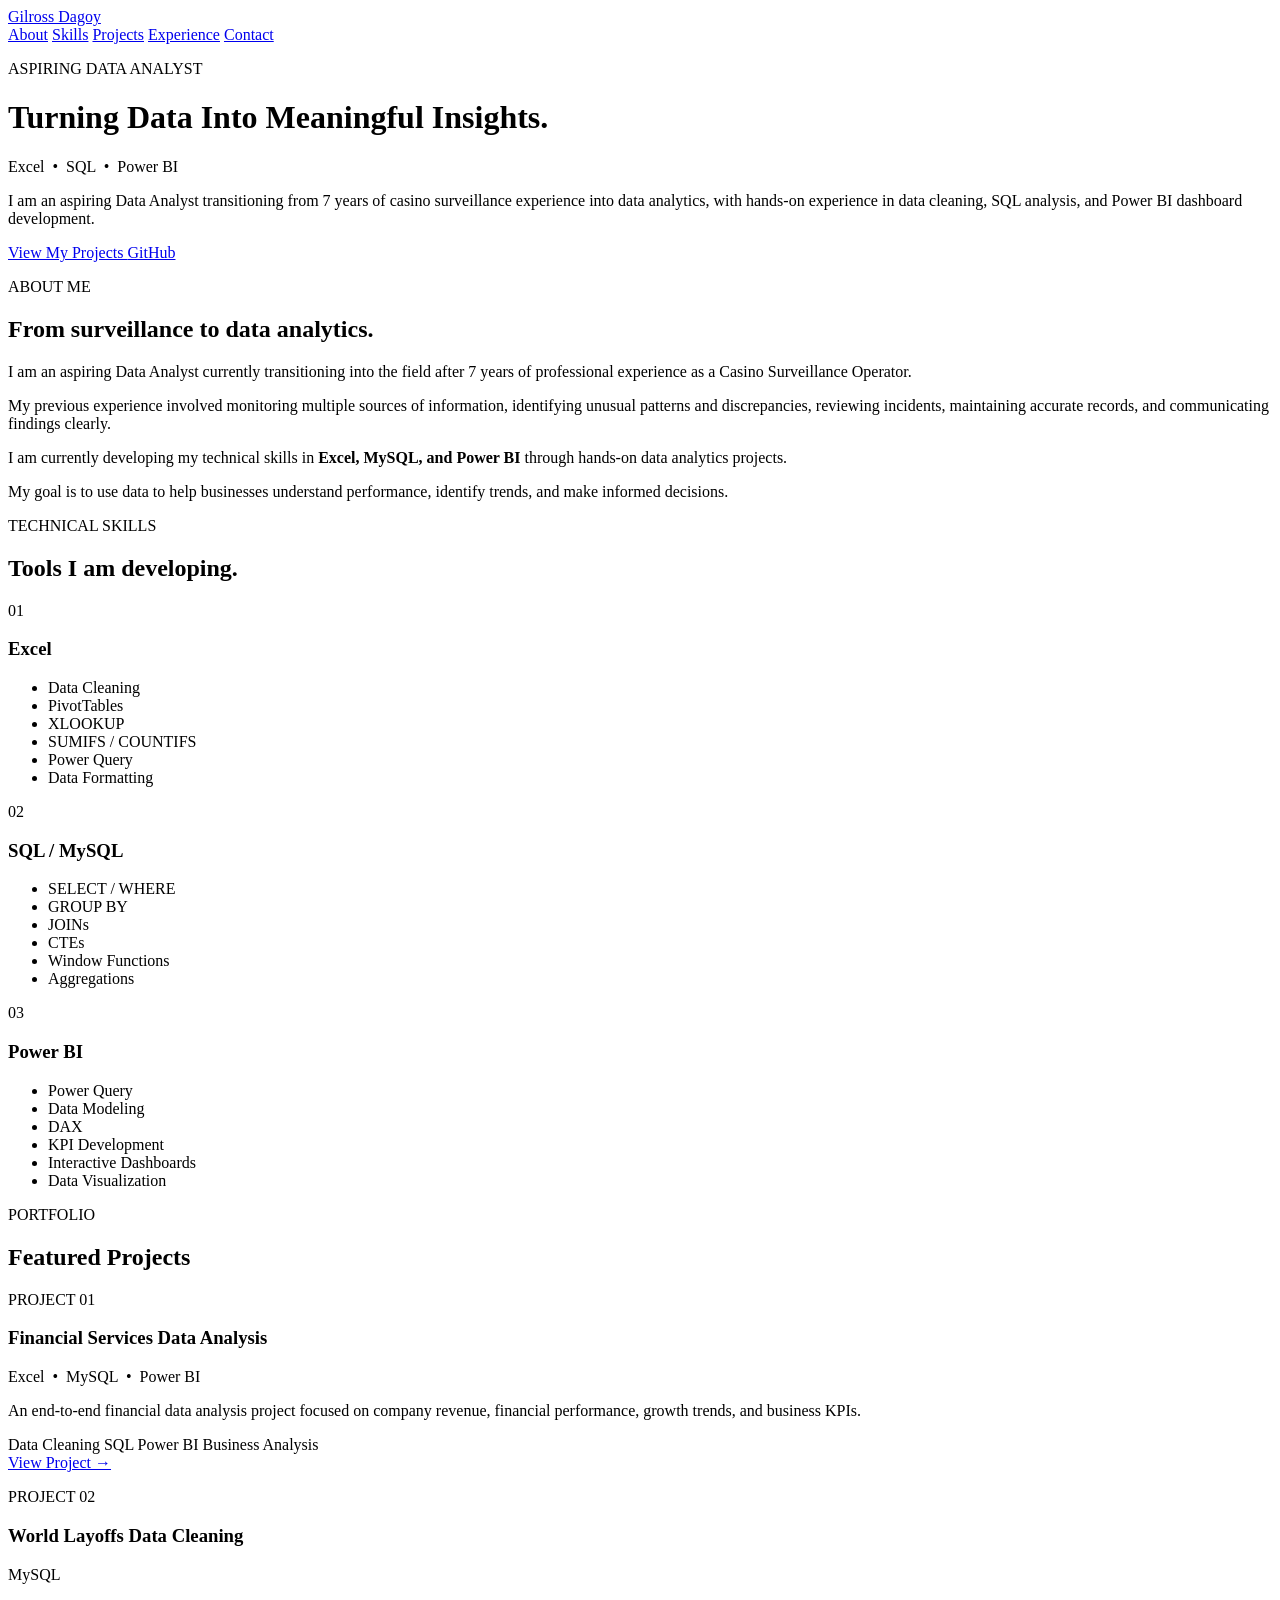
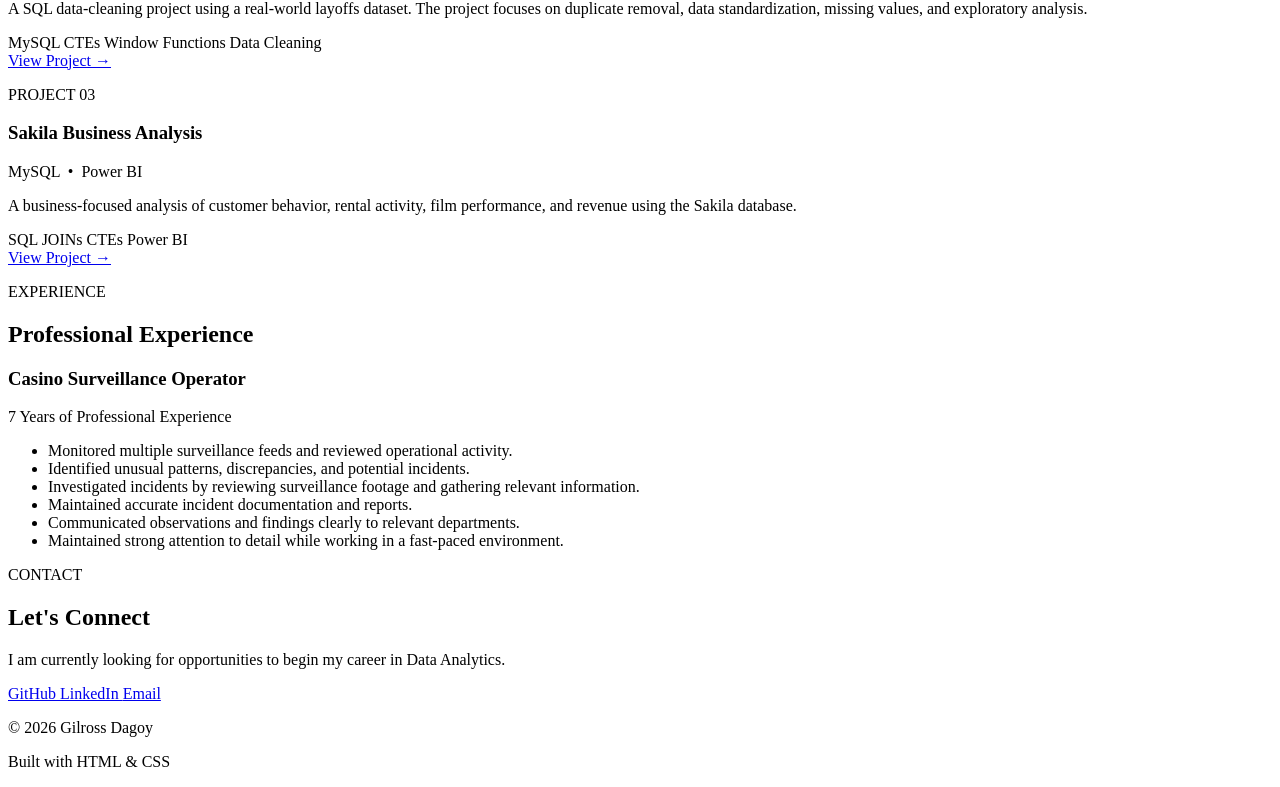
==== index.html @ 8da5dc3e "Add initial HTML structure for portfolio website This file contains the complete HTML structure for " ====
<!DOCTYPE html>
<html lang="en">

<head>
    <meta charset="UTF-8">

    <meta name="viewport"
          content="width=device-width, initial-scale=1.0">

    <meta name="description"
          content="Gilross Dagoy - Aspiring Data Analyst portfolio featuring Excel, MySQL and Power BI projects.">

    <title>Gilross Dagoy | Aspiring Data Analyst</title>

    <link rel="stylesheet" href="style.css">
</head>


<body>


<!-- =========================
     NAVIGATION
========================= -->

<nav>

    <div class="nav-container">

        <a href="index.html" class="logo">
            Gilross Dagoy
        </a>

        <div class="nav-links">

            <a href="#about">About</a>

            <a href="#skills">Skills</a>

            <a href="#projects">Projects</a>

            <a href="#experience">Experience</a>

            <a href="#contact">Contact</a>

        </div>

    </div>

</nav>



<!-- =========================
     HERO
========================= -->

<header class="hero">

    <div class="hero-content">

        <p class="eyebrow">
            ASPIRING DATA ANALYST
        </p>

        <h1>
            Turning Data Into
            <span>Meaningful Insights.</span>
        </h1>

        <p class="hero-subtitle">
            Excel &nbsp;•&nbsp; SQL &nbsp;•&nbsp; Power BI
        </p>

        <p class="hero-description">

            I am an aspiring Data Analyst transitioning from
            7 years of casino surveillance experience into
            data analytics, with hands-on experience in
            data cleaning, SQL analysis, and Power BI
            dashboard development.

        </p>


        <div class="hero-buttons">

            <a href="#projects" class="btn primary-btn">
                View My Projects
            </a>

            <a href="https://github.com/gilrossd"
               target="_blank"
               class="btn secondary-btn">

                GitHub

            </a>

        </div>

    </div>

</header>



<!-- =========================
     ABOUT
========================= -->

<section id="about">

    <div class="container">

        <p class="section-label">
            ABOUT ME
        </p>

        <h2>
            From surveillance to data analytics.
        </h2>

        <div class="about-grid">

            <div>

                <p>

                    I am an aspiring Data Analyst currently
                    transitioning into the field after
                    7 years of professional experience as
                    a Casino Surveillance Operator.

                </p>

                <p>

                    My previous experience involved monitoring
                    multiple sources of information, identifying
                    unusual patterns and discrepancies,
                    reviewing incidents, maintaining accurate
                    records, and communicating findings clearly.

                </p>

            </div>


            <div>

                <p>

                    I am currently developing my technical
                    skills in <strong>Excel, MySQL, and
                    Power BI</strong> through hands-on
                    data analytics projects.

                </p>

                <p>

                    My goal is to use data to help businesses
                    understand performance, identify trends,
                    and make informed decisions.

                </p>

            </div>

        </div>

    </div>

</section>



<!-- =========================
     SKILLS
========================= -->

<section id="skills" class="light-section">

    <div class="container">

        <p class="section-label">
            TECHNICAL SKILLS
        </p>

        <h2>
            Tools I am developing.
        </h2>


        <div class="skills-grid">


            <!-- Excel -->

            <div class="skill-card">

                <div class="skill-number">
                    01
                </div>

                <h3>
                    Excel
                </h3>

                <ul>

                    <li>Data Cleaning</li>

                    <li>PivotTables</li>

                    <li>XLOOKUP</li>

                    <li>SUMIFS / COUNTIFS</li>

                    <li>Power Query</li>

                    <li>Data Formatting</li>

                </ul>

            </div>



            <!-- SQL -->

            <div class="skill-card">

                <div class="skill-number">
                    02
                </div>

                <h3>
                    SQL / MySQL
                </h3>

                <ul>

                    <li>SELECT / WHERE</li>

                    <li>GROUP BY</li>

                    <li>JOINs</li>

                    <li>CTEs</li>

                    <li>Window Functions</li>

                    <li>Aggregations</li>

                </ul>

            </div>



            <!-- Power BI -->

            <div class="skill-card">

                <div class="skill-number">
                    03
                </div>

                <h3>
                    Power BI
                </h3>

                <ul>

                    <li>Power Query</li>

                    <li>Data Modeling</li>

                    <li>DAX</li>

                    <li>KPI Development</li>

                    <li>Interactive Dashboards</li>

                    <li>Data Visualization</li>

                </ul>

            </div>


        </div>

    </div>

</section>



<!-- =========================
     PROJECTS
========================= -->

<section id="projects">

    <div class="container">

        <p class="section-label">
            PORTFOLIO
        </p>

        <h2>
            Featured Projects
        </h2>


        <!-- PROJECT 1 -->

        <article class="project-card featured-project">

            <div class="project-content">

                <p class="project-number">
                    PROJECT 01
                </p>

                <h3>
                    Financial Services Data Analysis
                </h3>

                <p class="project-tools">
                    Excel &nbsp;•&nbsp; MySQL &nbsp;•&nbsp; Power BI
                </p>

                <p>

                    An end-to-end financial data analysis
                    project focused on company revenue,
                    financial performance, growth trends,
                    and business KPIs.

                </p>


                <div class="project-tags">

                    <span>Data Cleaning</span>

                    <span>SQL</span>

                    <span>Power BI</span>

                    <span>Business Analysis</span>

                </div>


                <a href="projects/financial-analysis.html"
                   class="project-link">

                    View Project →

                </a>

            </div>

        </article>



        <!-- PROJECT 2 -->

        <article class="project-card">

            <div class="project-content">

                <p class="project-number">
                    PROJECT 02
                </p>

                <h3>
                    World Layoffs Data Cleaning
                </h3>

                <p class="project-tools">
                    MySQL
                </p>

                <p>

                    A SQL data-cleaning project using a
                    real-world layoffs dataset. The project
                    focuses on duplicate removal, data
                    standardization, missing values, and
                    exploratory analysis.

                </p>


                <div class="project-tags">

                    <span>MySQL</span>

                    <span>CTEs</span>

                    <span>Window Functions</span>

                    <span>Data Cleaning</span>

                </div>


                <a href="projects/layoffs-analysis.html"
                   class="project-link">

                    View Project →

                </a>

            </div>

        </article>



        <!-- PROJECT 3 -->

        <article class="project-card">

            <div class="project-content">

                <p class="project-number">
                    PROJECT 03
                </p>

                <h3>
                    Sakila Business Analysis
                </h3>

                <p class="project-tools">
                    MySQL &nbsp;•&nbsp; Power BI
                </p>

                <p>

                    A business-focused analysis of customer
                    behavior, rental activity, film
                    performance, and revenue using the
                    Sakila database.

                </p>


                <div class="project-tags">

                    <span>SQL</span>

                    <span>JOINs</span>

                    <span>CTEs</span>

                    <span>Power BI</span>

                </div>


                <a href="projects/sakila-analysis.html"
                   class="project-link">

                    View Project →

                </a>

            </div>

        </article>


    </div>

</section>



<!-- =========================
     EXPERIENCE
========================= -->

<section id="experience" class="light-section">

    <div class="container">

        <p class="section-label">
            EXPERIENCE
        </p>

        <h2>
            Professional Experience
        </h2>


        <div class="experience-card">

            <div class="experience-header">

                <div>

                    <h3>
                        Casino Surveillance Operator
                    </h3>

                    <p>
                        7 Years of Professional Experience
                    </p>

                </div>

            </div>


            <div class="experience-content">

                <ul>

                    <li>
                        Monitored multiple surveillance feeds
                        and reviewed operational activity.
                    </li>

                    <li>
                        Identified unusual patterns,
                        discrepancies, and potential incidents.
                    </li>

                    <li>
                        Investigated incidents by reviewing
                        surveillance footage and gathering
                        relevant information.
                    </li>

                    <li>
                        Maintained accurate incident
                        documentation and reports.
                    </li>

                    <li>
                        Communicated observations and findings
                        clearly to relevant departments.
                    </li>

                    <li>
                        Maintained strong attention to detail
                        while working in a fast-paced
                        environment.
                    </li>

                </ul>

            </div>

        </div>

    </div>

</section>



<!-- =========================
     CONTACT
========================= -->

<section id="contact">

    <div class="container contact-section">

        <p class="section-label">
            CONTACT
        </p>

        <h2>
            Let's Connect
        </h2>

        <p>

            I am currently looking for opportunities to
            begin my career in Data Analytics.

        </p>


        <div class="contact-links">

            <a href="https://github.com/gilrossd"
               target="_blank">

                GitHub

            </a>


            <a href="https://www.linkedin.com/"
               target="_blank">

                LinkedIn

            </a>


            <!-- Replace this email with your actual email -->

            <a href="mailto:YOUR-EMAIL@example.com">

                Email

            </a>

        </div>

    </div>

</section>



<!-- =========================
     FOOTER
========================= -->

<footer>

    <p>
        © 2026 Gilross Dagoy
    </p>

    <p>
        Built with HTML & CSS
    </p>

</footer>


</body>

</html>
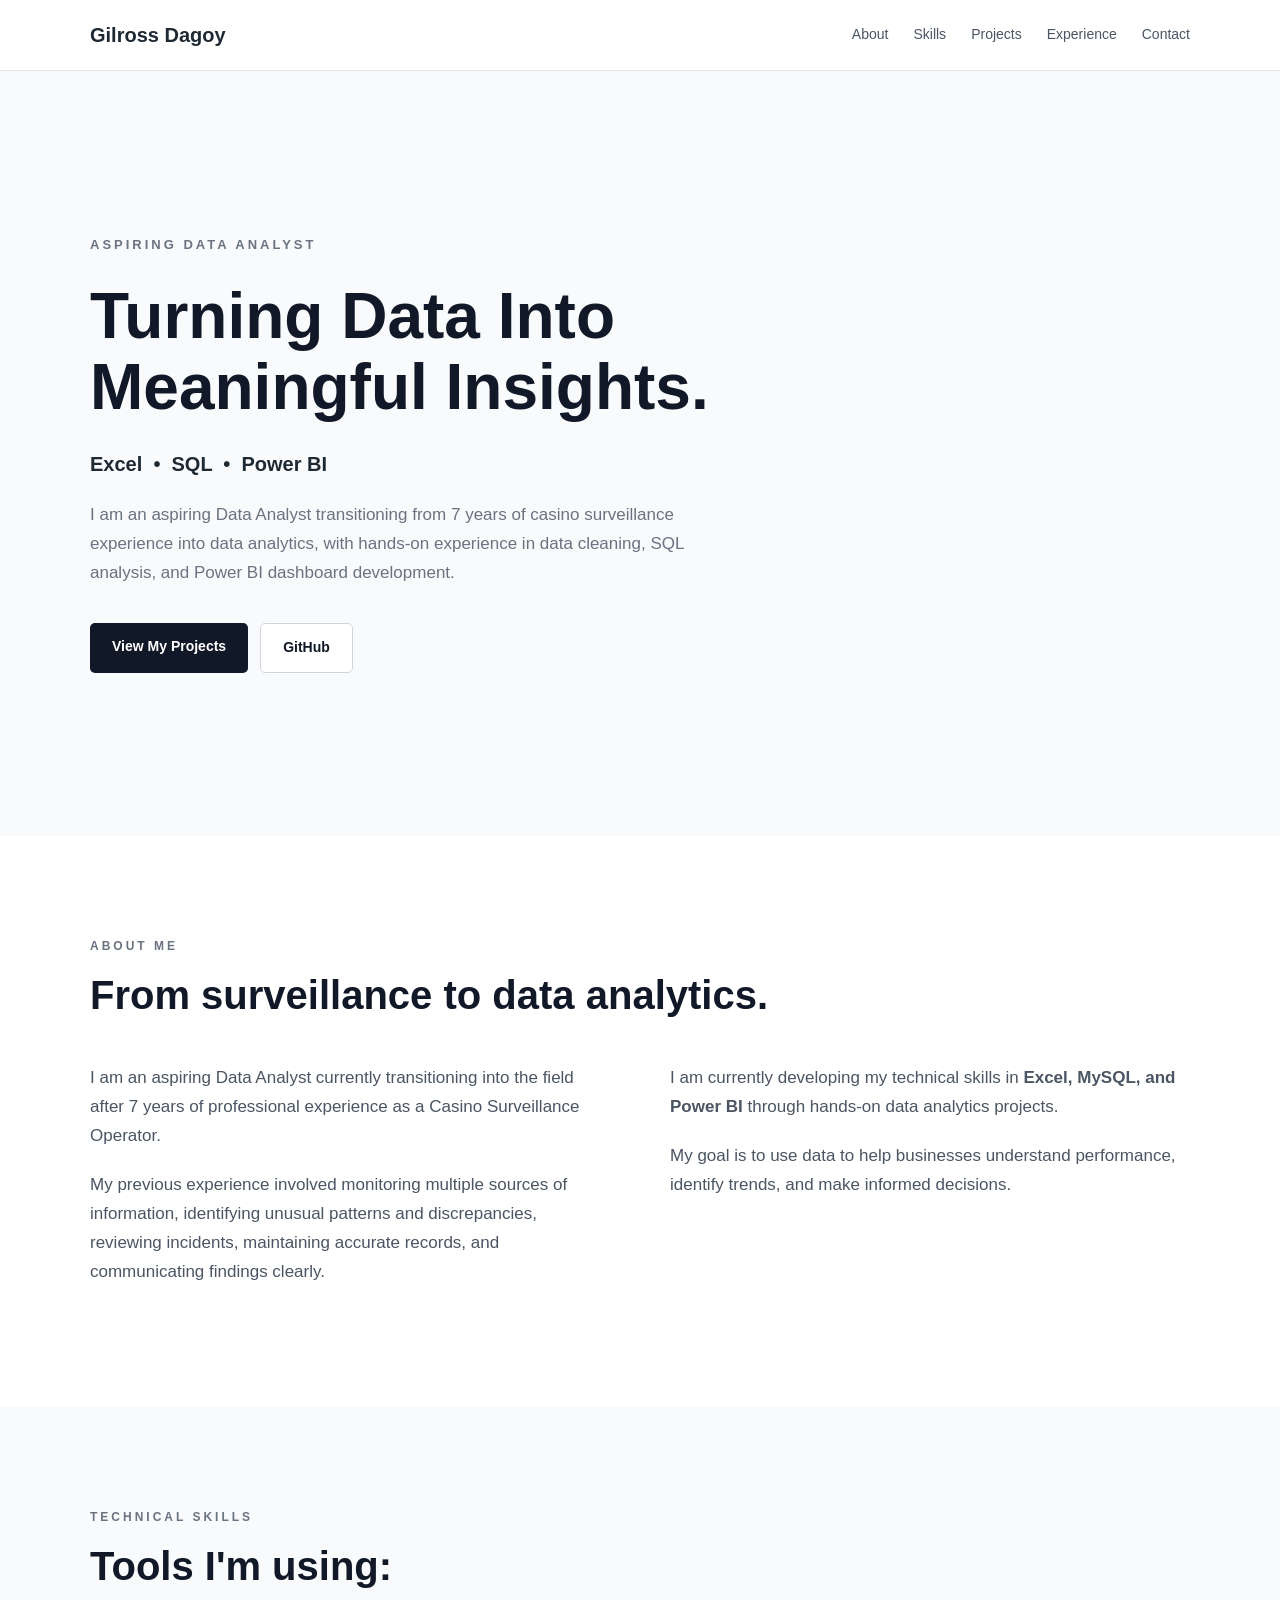
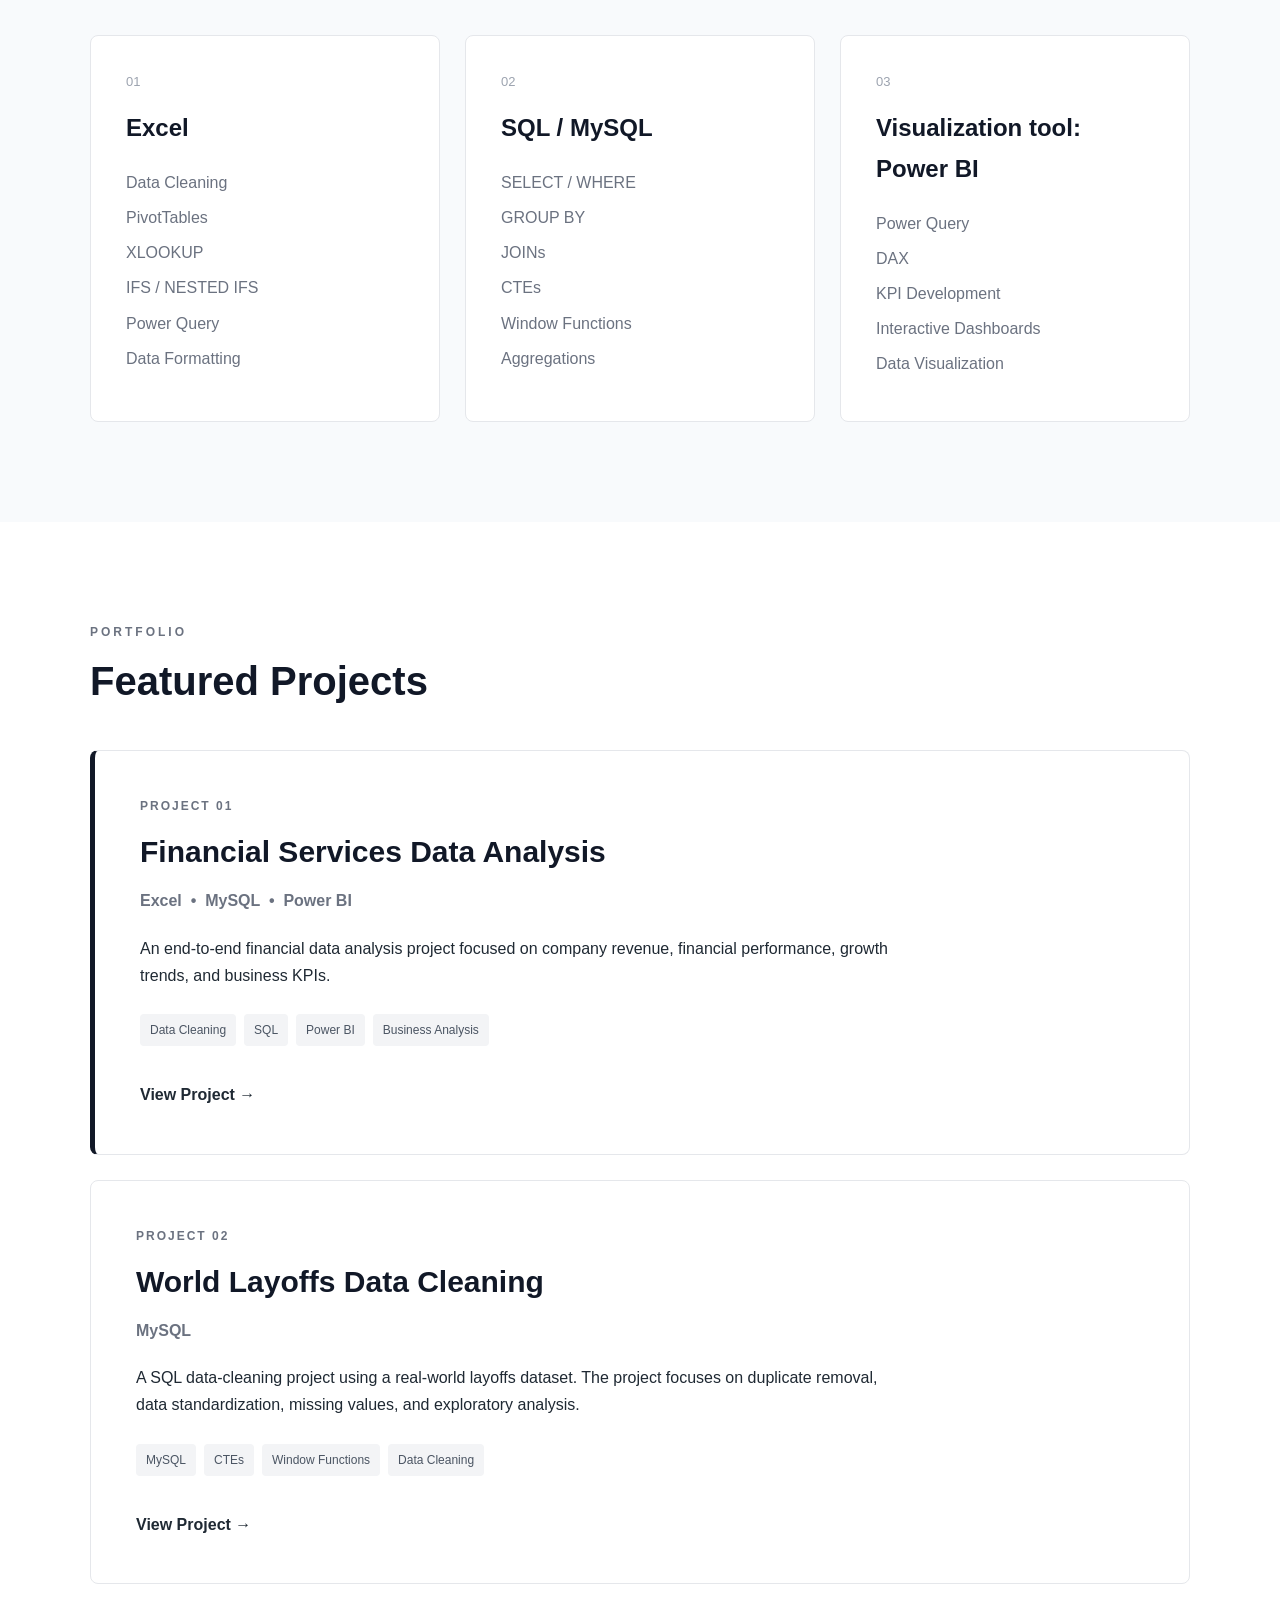
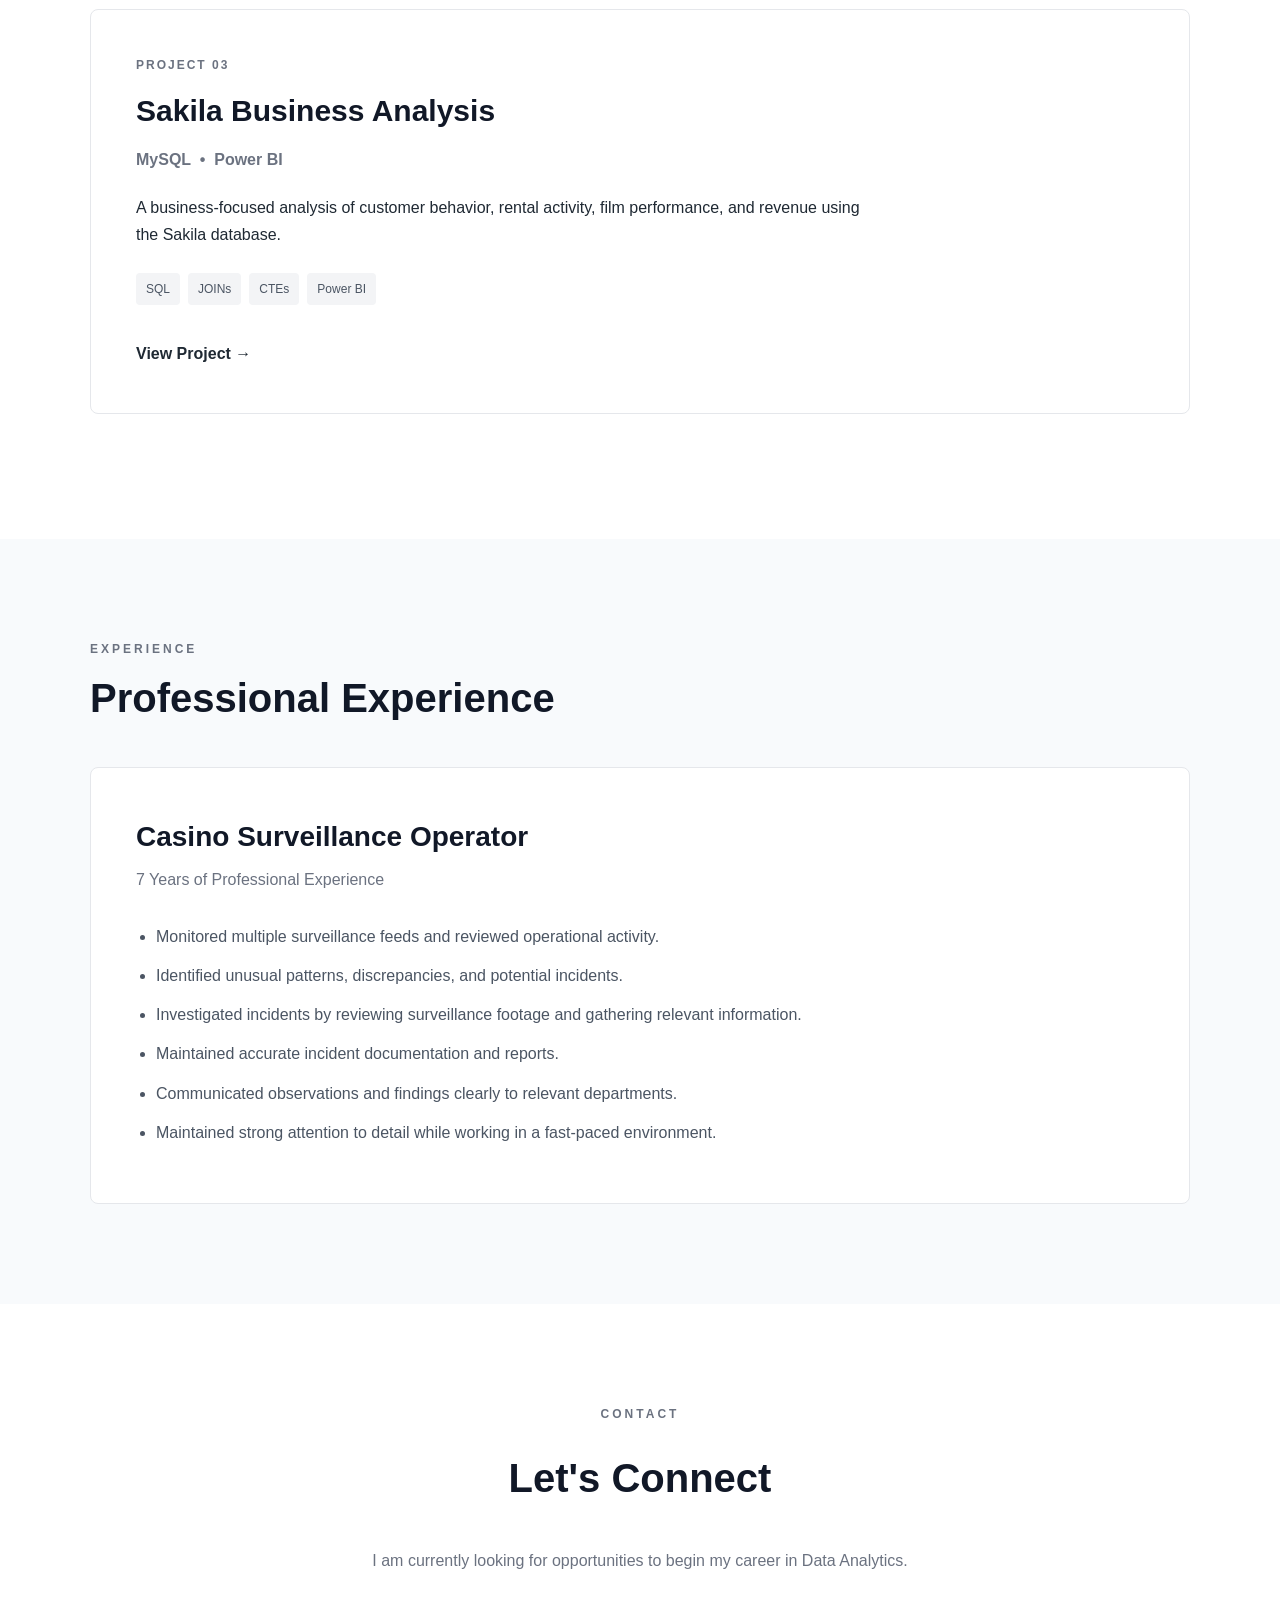
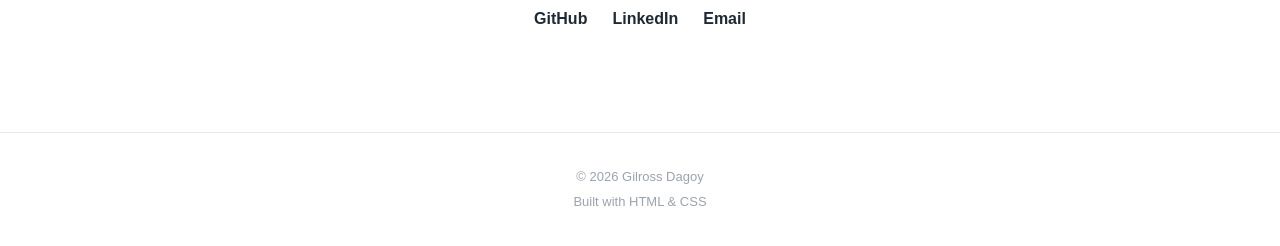
==== commit 84107c90: "Update section titles and skills in index.html" ====
--- a/index.html
+++ b/index.html
@@ -189,7 +189,7 @@
         </p>
 
         <h2>
-            Tools I am developing.
+            Tools I'm using:
         </h2>
 
 
@@ -216,7 +216,7 @@
 
                     <li>XLOOKUP</li>
 
-                    <li>SUMIFS / COUNTIFS</li>
+                    <li>IFS / NESTED IFS</li>
 
                     <li>Power Query</li>
 
@@ -269,14 +269,12 @@
                 </div>
 
                 <h3>
-                    Power BI
+                    Visualization tool: Power BI
                 </h3>
 
                 <ul>
 
                     <li>Power Query</li>
-
-                    <li>Data Modeling</li>
 
                     <li>DAX</li>
 
--- a/style.css
+++ b/style.css
@@ -0,0 +1,685 @@
+/* =========================================
+   GLOBAL
+========================================= */
+
+* {
+    margin: 0;
+    padding: 0;
+    box-sizing: border-box;
+}
+
+html {
+    scroll-behavior: smooth;
+}
+
+body {
+    font-family:
+        Arial,
+        Helvetica,
+        sans-serif;
+
+    line-height: 1.7;
+
+    color: #1f2933;
+
+    background: #ffffff;
+}
+
+a {
+    color: inherit;
+}
+
+.container {
+    width: 90%;
+
+    max-width: 1100px;
+
+    margin: auto;
+}
+
+section {
+    padding: 100px 0;
+}
+
+
+
+/* =========================================
+   NAVIGATION
+========================================= */
+
+nav {
+    position: sticky;
+
+    top: 0;
+
+    z-index: 1000;
+
+    background: #ffffff;
+
+    border-bottom: 1px solid #e5e7eb;
+}
+
+.nav-container {
+    width: 90%;
+
+    max-width: 1100px;
+
+    margin: auto;
+
+    min-height: 70px;
+
+    display: flex;
+
+    align-items: center;
+
+    justify-content: space-between;
+}
+
+.logo {
+    font-size: 20px;
+
+    font-weight: bold;
+
+    text-decoration: none;
+}
+
+.nav-links {
+    display: flex;
+
+    gap: 25px;
+}
+
+.nav-links a {
+    text-decoration: none;
+
+    font-size: 14px;
+
+    color: #4b5563;
+}
+
+.nav-links a:hover {
+    color: #111827;
+}
+
+
+
+/* =========================================
+   HERO
+========================================= */
+
+.hero {
+    min-height: 85vh;
+
+    display: flex;
+
+    align-items: center;
+
+    background: #f8fafc;
+}
+
+.hero-content {
+    width: 90%;
+
+    max-width: 1100px;
+
+    margin: auto;
+}
+
+.eyebrow {
+    font-size: 13px;
+
+    letter-spacing: 3px;
+
+    font-weight: bold;
+
+    color: #6b7280;
+
+    margin-bottom: 25px;
+}
+
+.hero h1 {
+    font-size: 64px;
+
+    line-height: 1.1;
+
+    max-width: 850px;
+
+    color: #111827;
+}
+
+.hero h1 span {
+    display: block;
+}
+
+.hero-subtitle {
+    margin-top: 25px;
+
+    font-size: 20px;
+
+    font-weight: bold;
+}
+
+.hero-description {
+    max-width: 650px;
+
+    margin-top: 20px;
+
+    color: #6b7280;
+
+    font-size: 17px;
+}
+
+.hero-buttons {
+    margin-top: 35px;
+
+    display: flex;
+
+    gap: 12px;
+}
+
+.btn {
+    display: inline-block;
+
+    padding: 12px 22px;
+
+    border-radius: 5px;
+
+    text-decoration: none;
+
+    font-size: 14px;
+
+    font-weight: bold;
+}
+
+.primary-btn {
+    background: #111827;
+
+    color: white;
+}
+
+.secondary-btn {
+    background: white;
+
+    color: #111827;
+
+    border: 1px solid #d1d5db;
+}
+
+
+
+/* =========================================
+   SECTION HEADINGS
+========================================= */
+
+.section-label {
+    font-size: 12px;
+
+    letter-spacing: 3px;
+
+    font-weight: bold;
+
+    color: #6b7280;
+
+    margin-bottom: 15px;
+}
+
+section h2 {
+    font-size: 40px;
+
+    line-height: 1.2;
+
+    color: #111827;
+
+    margin-bottom: 45px;
+}
+
+
+
+/* =========================================
+   ABOUT
+========================================= */
+
+.about-grid {
+    display: grid;
+
+    grid-template-columns:
+        repeat(2, 1fr);
+
+    gap: 60px;
+
+    font-size: 17px;
+
+    color: #4b5563;
+}
+
+.about-grid p {
+    margin-bottom: 20px;
+}
+
+
+
+/* =========================================
+   LIGHT SECTION
+========================================= */
+
+.light-section {
+    background: #f8fafc;
+}
+
+
+
+/* =========================================
+   SKILLS
+========================================= */
+
+.skills-grid {
+    display: grid;
+
+    grid-template-columns:
+        repeat(3, 1fr);
+
+    gap: 25px;
+}
+
+.skill-card {
+    background: white;
+
+    border: 1px solid #e5e7eb;
+
+    border-radius: 8px;
+
+    padding: 35px;
+}
+
+.skill-number {
+    font-size: 13px;
+
+    color: #9ca3af;
+
+    margin-bottom: 15px;
+}
+
+.skill-card h3 {
+    font-size: 24px;
+
+    margin-bottom: 20px;
+
+    color: #111827;
+}
+
+.skill-card ul {
+    list-style: none;
+}
+
+.skill-card li {
+    margin-bottom: 8px;
+
+    color: #6b7280;
+}
+
+
+
+/* =========================================
+   PROJECTS
+========================================= */
+
+.project-card {
+    background: #ffffff;
+
+    border: 1px solid #e5e7eb;
+
+    border-radius: 8px;
+
+    margin-bottom: 25px;
+
+    padding: 45px;
+
+    transition: transform 0.2s ease;
+}
+
+.project-card:hover {
+    transform: translateY(-3px);
+}
+
+.featured-project {
+    border-left: 5px solid #111827;
+}
+
+.project-number {
+    font-size: 12px;
+
+    letter-spacing: 2px;
+
+    font-weight: bold;
+
+    color: #6b7280;
+}
+
+.project-content h3 {
+    font-size: 30px;
+
+    margin: 10px 0;
+
+    color: #111827;
+}
+
+.project-tools {
+    font-weight: bold;
+
+    color: #6b7280;
+
+    margin-bottom: 20px;
+}
+
+.project-content > p {
+    max-width: 750px;
+}
+
+.project-tags {
+    display: flex;
+
+    flex-wrap: wrap;
+
+    gap: 8px;
+
+    margin: 25px 0;
+}
+
+.project-tags span {
+    background: #f3f4f6;
+
+    padding: 6px 10px;
+
+    border-radius: 4px;
+
+    font-size: 12px;
+
+    color: #4b5563;
+}
+
+.project-link {
+    display: inline-block;
+
+    margin-top: 10px;
+
+    font-weight: bold;
+
+    text-decoration: none;
+}
+
+.project-link:hover {
+    text-decoration: underline;
+}
+
+
+
+/* =========================================
+   EXPERIENCE
+========================================= */
+
+.experience-card {
+    background: white;
+
+    border: 1px solid #e5e7eb;
+
+    border-radius: 8px;
+
+    padding: 45px;
+}
+
+.experience-header h3 {
+    font-size: 28px;
+
+    color: #111827;
+}
+
+.experience-header p {
+    color: #6b7280;
+
+    margin-top: 5px;
+}
+
+.experience-content {
+    margin-top: 30px;
+}
+
+.experience-content ul {
+    padding-left: 20px;
+}
+
+.experience-content li {
+    margin-bottom: 12px;
+
+    color: #4b5563;
+}
+
+
+
+/* =========================================
+   CONTACT
+========================================= */
+
+.contact-section {
+    text-align: center;
+}
+
+.contact-section > p {
+    color: #6b7280;
+
+    max-width: 600px;
+
+    margin: 0 auto 30px;
+}
+
+.contact-links {
+    display: flex;
+
+    justify-content: center;
+
+    gap: 25px;
+
+    flex-wrap: wrap;
+}
+
+.contact-links a {
+    font-weight: bold;
+
+    text-decoration: none;
+}
+
+.contact-links a:hover {
+    text-decoration: underline;
+}
+
+
+
+/* =========================================
+   FOOTER
+========================================= */
+
+footer {
+    border-top: 1px solid #e5e7eb;
+
+    padding: 30px;
+
+    text-align: center;
+
+    color: #9ca3af;
+
+    font-size: 13px;
+}
+
+footer p {
+    margin: 3px;
+}
+
+
+
+/* =========================================
+   PROJECT PAGE
+========================================= */
+
+.project-page-hero {
+    background: #f8fafc;
+
+    padding: 100px 0;
+}
+
+.project-page-hero h1 {
+    font-size: 52px;
+
+    line-height: 1.15;
+
+    max-width: 850px;
+
+    margin-bottom: 20px;
+}
+
+.project-page-description {
+    max-width: 750px;
+
+    color: #6b7280;
+
+    font-size: 18px;
+}
+
+.project-page-content {
+    max-width: 900px;
+
+    margin: auto;
+
+    width: 90%;
+
+    padding: 80px 0;
+}
+
+.project-page-content h2 {
+    font-size: 30px;
+
+    margin-top: 50px;
+
+    margin-bottom: 20px;
+}
+
+.project-page-content p {
+    color: #4b5563;
+
+    margin-bottom: 18px;
+}
+
+.project-page-content ul {
+    margin-left: 25px;
+
+    margin-bottom: 25px;
+}
+
+.project-page-content li {
+    margin-bottom: 8px;
+}
+
+.project-meta {
+    display: grid;
+
+    grid-template-columns:
+        repeat(3, 1fr);
+
+    gap: 20px;
+
+    margin: 40px 0;
+}
+
+.meta-card {
+    background: #f8fafc;
+
+    padding: 25px;
+
+    border-radius: 6px;
+}
+
+.meta-card strong {
+    display: block;
+
+    margin-bottom: 5px;
+
+    color: #111827;
+}
+
+.meta-card span {
+    color: #6b7280;
+}
+
+
+
+/* =========================================
+   RESPONSIVE
+========================================= */
+
+@media (max-width: 800px) {
+
+    .nav-container {
+        flex-direction: column;
+
+        padding: 18px 0;
+
+        gap: 15px;
+    }
+
+    .nav-links {
+        gap: 12px;
+
+        flex-wrap: wrap;
+
+        justify-content: center;
+    }
+
+    .hero h1 {
+        font-size: 45px;
+    }
+
+    .about-grid {
+        grid-template-columns: 1fr;
+
+        gap: 20px;
+    }
+
+    .skills-grid {
+        grid-template-columns: 1fr;
+    }
+
+    .project-page-hero h1 {
+        font-size: 40px;
+    }
+
+    .project-meta {
+        grid-template-columns: 1fr;
+    }
+
+}
+
+
+@media (max-width: 500px) {
+
+    section {
+        padding: 70px 0;
+    }
+
+    .hero {
+        min-height: 80vh;
+    }
+
+    .hero h1 {
+        font-size: 38px;
+    }
+
+    .hero-buttons {
+        flex-direction: column;
+
+        align-items: flex-start;
+    }
+
+    .project-card,
+    .experience-card {
+        padding: 30px 25px;
+    }
+
+}
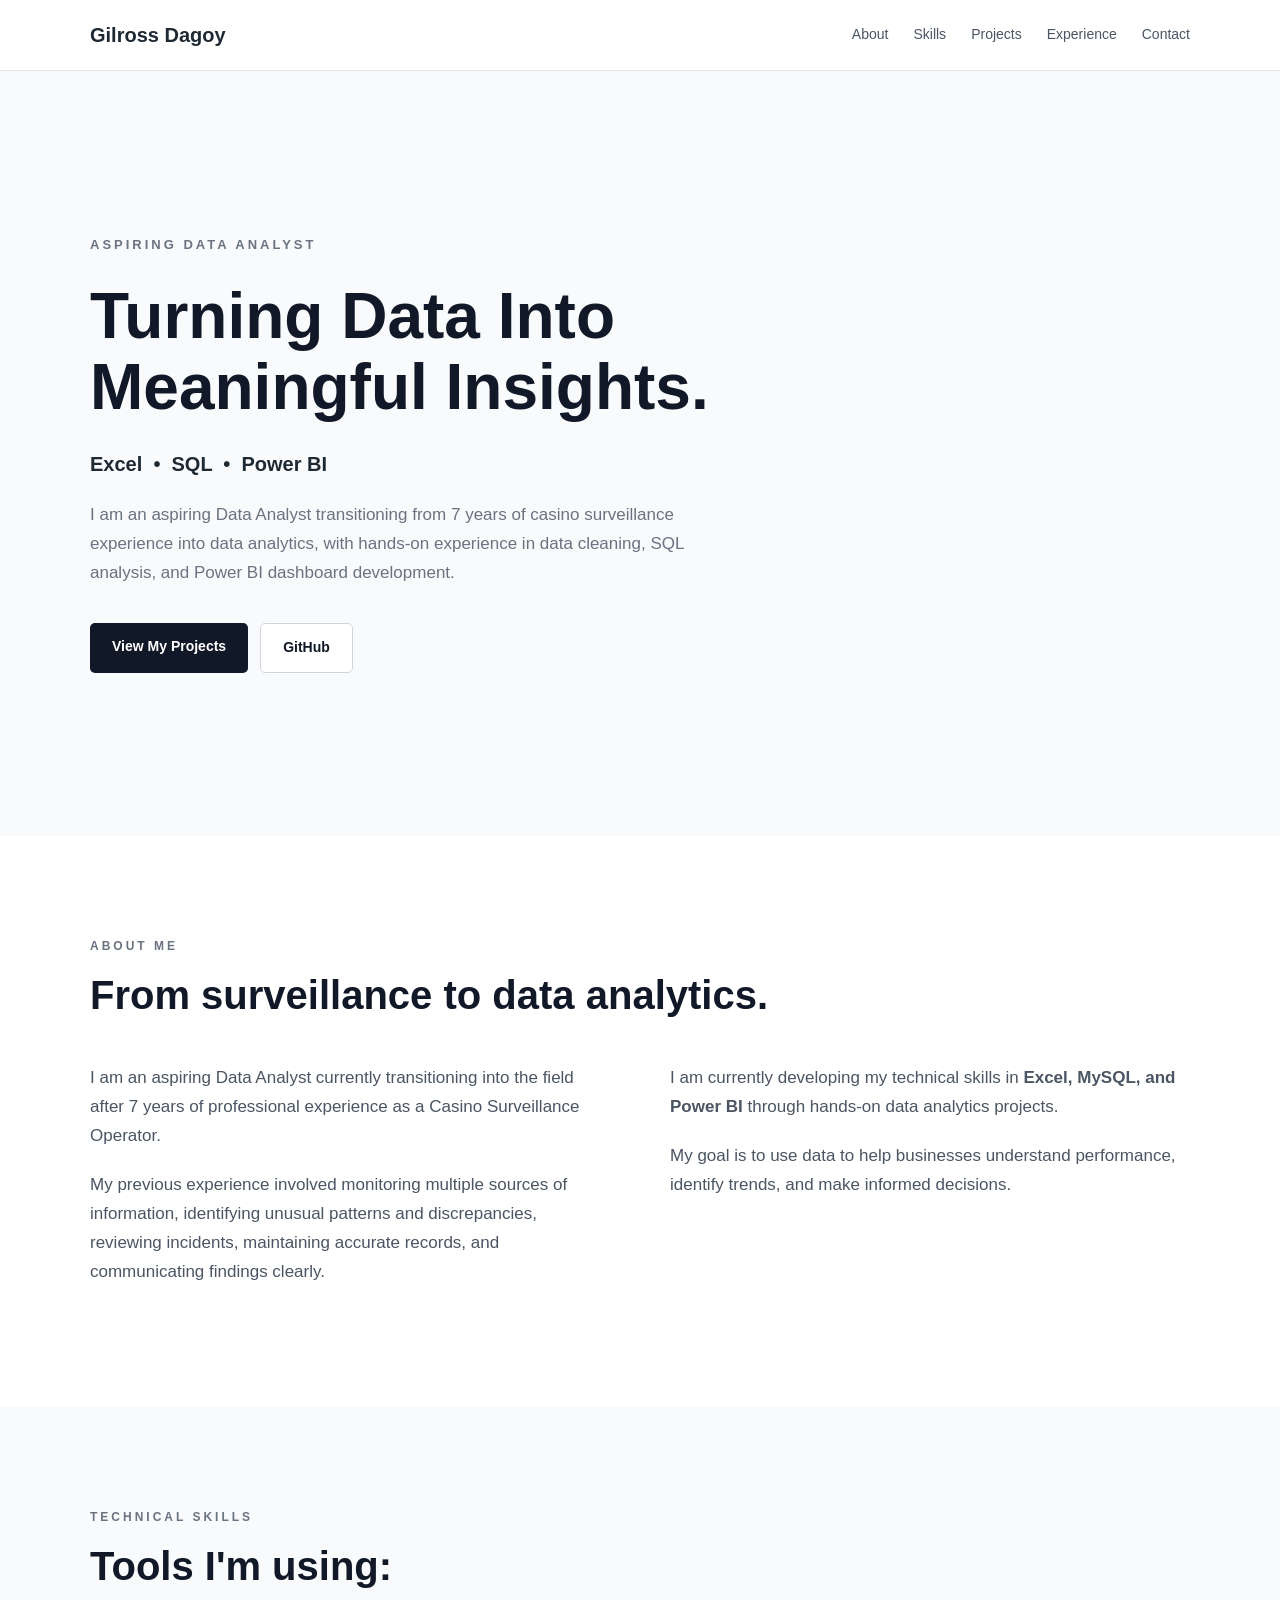
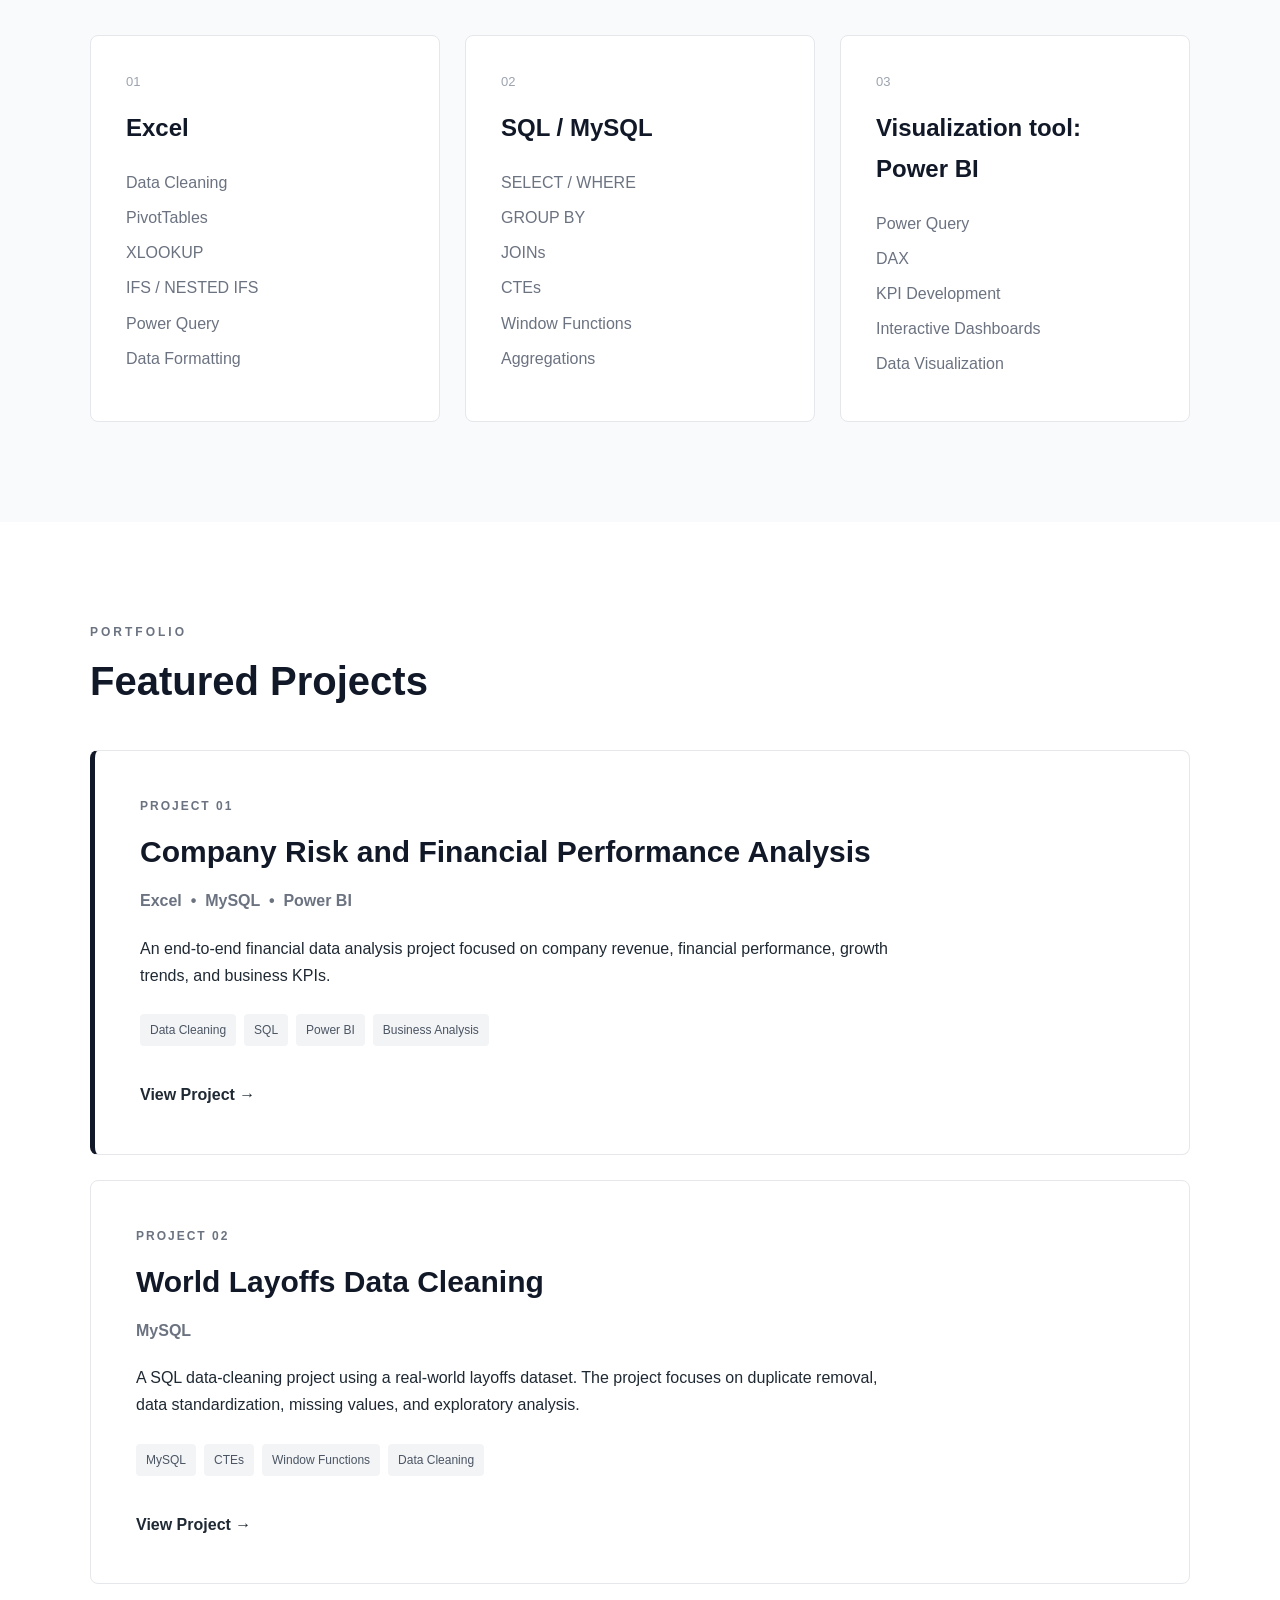
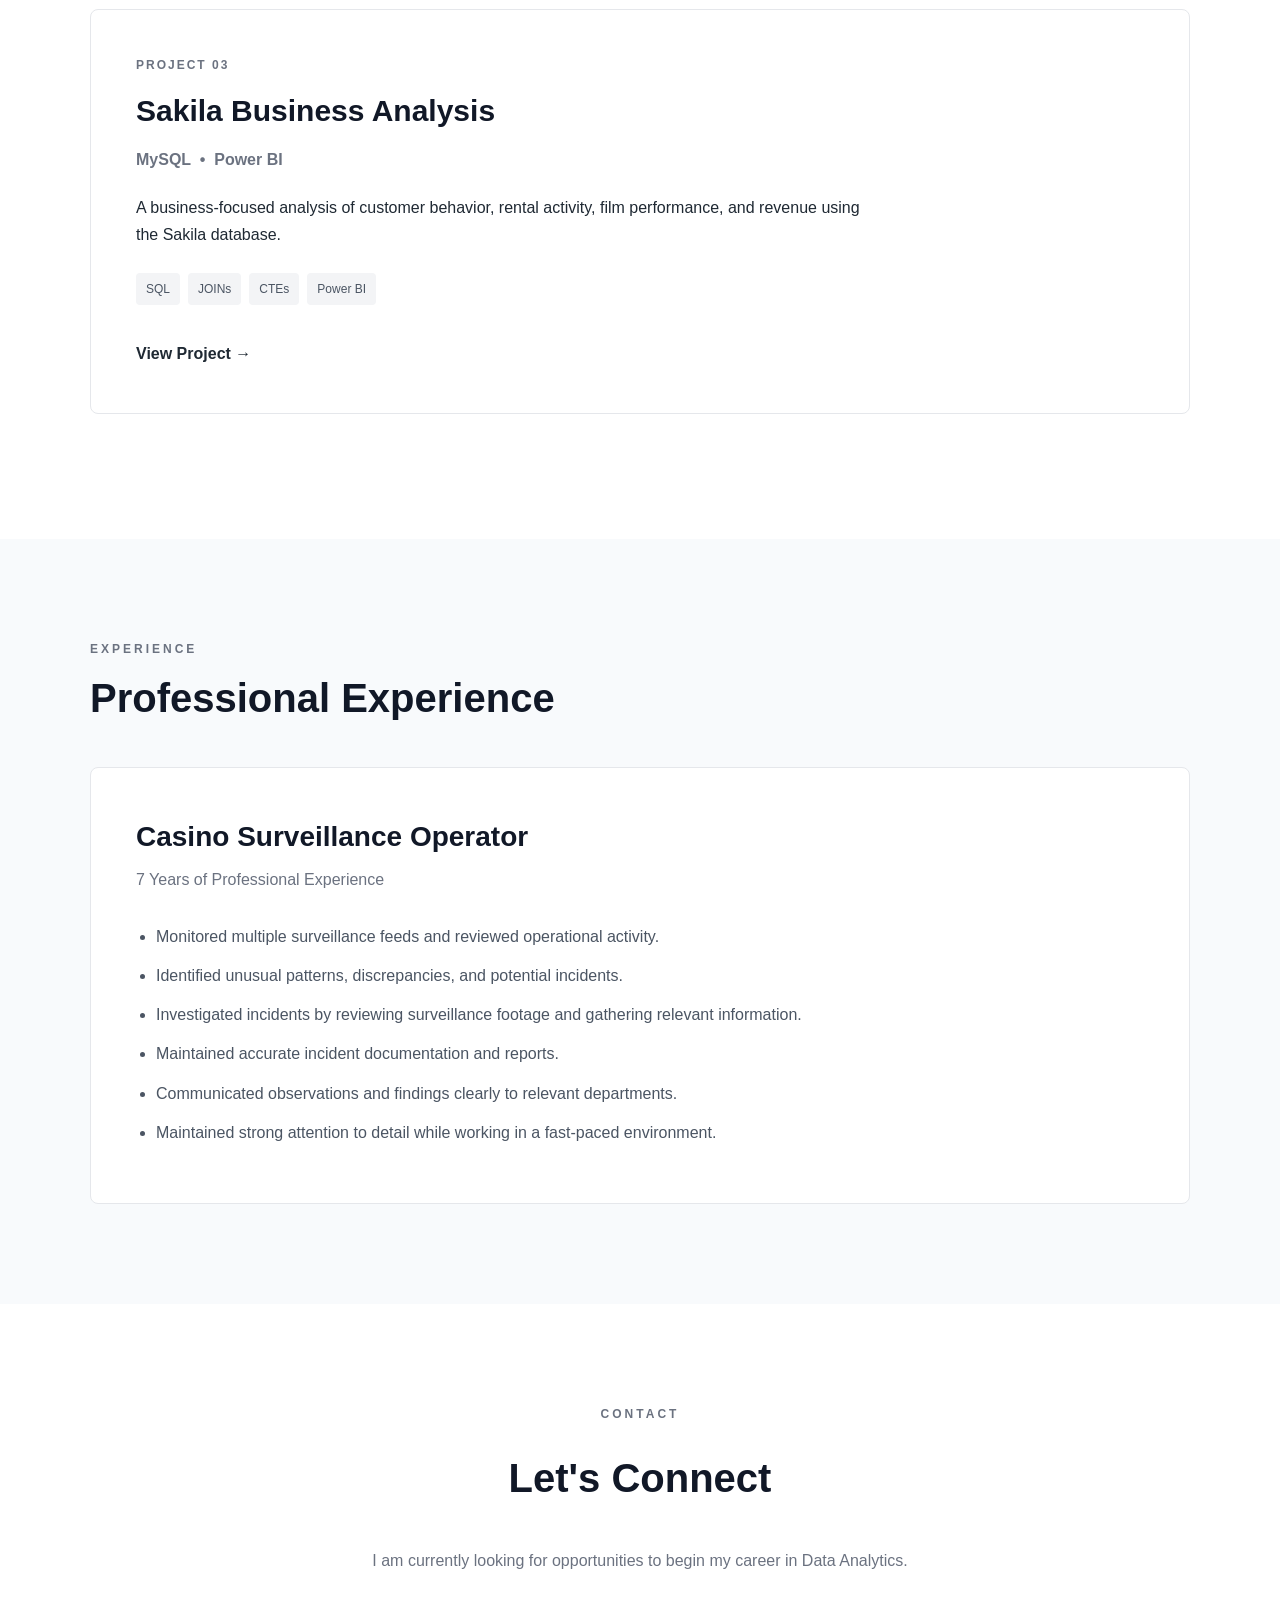
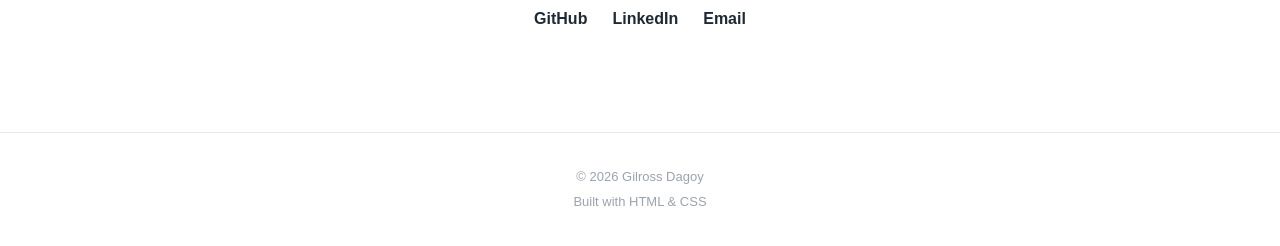
==== commit 3caf3ea6: "Update project title in index.html" ====
--- a/index.html
+++ b/index.html
@@ -325,7 +325,7 @@
                 </p>
 
                 <h3>
-                    Financial Services Data Analysis
+                    Company Risk and Financial Performance Analysis
                 </h3>
 
                 <p class="project-tools">
--- a/style.css
+++ b/style.css
@@ -683,3 +683,19 @@
     }
 
 }
+
+.project-image {
+    display: block;
+
+    width: 100%;
+
+    max-width: 1000px;
+
+    height: auto;
+
+    margin: 30px auto;
+
+    border: 1px solid #e5e7eb;
+
+    border-radius: 8px;
+}
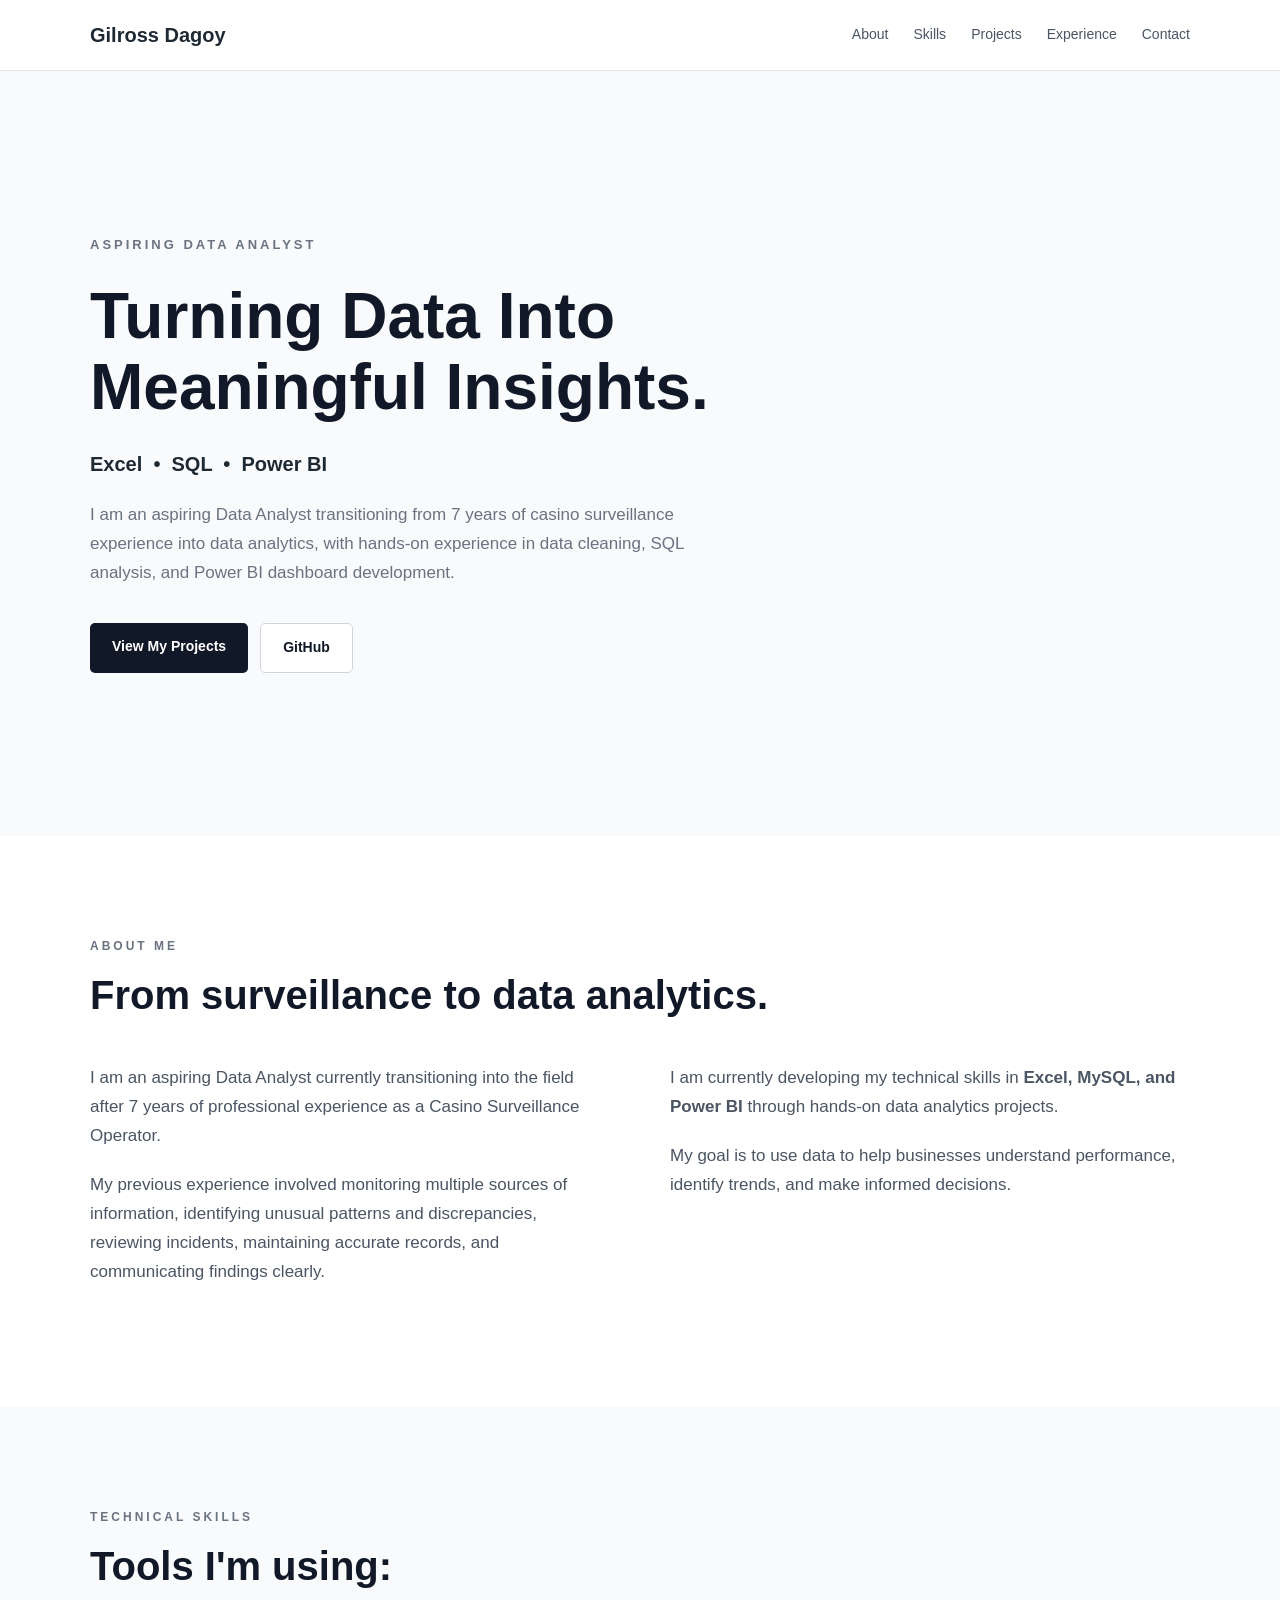
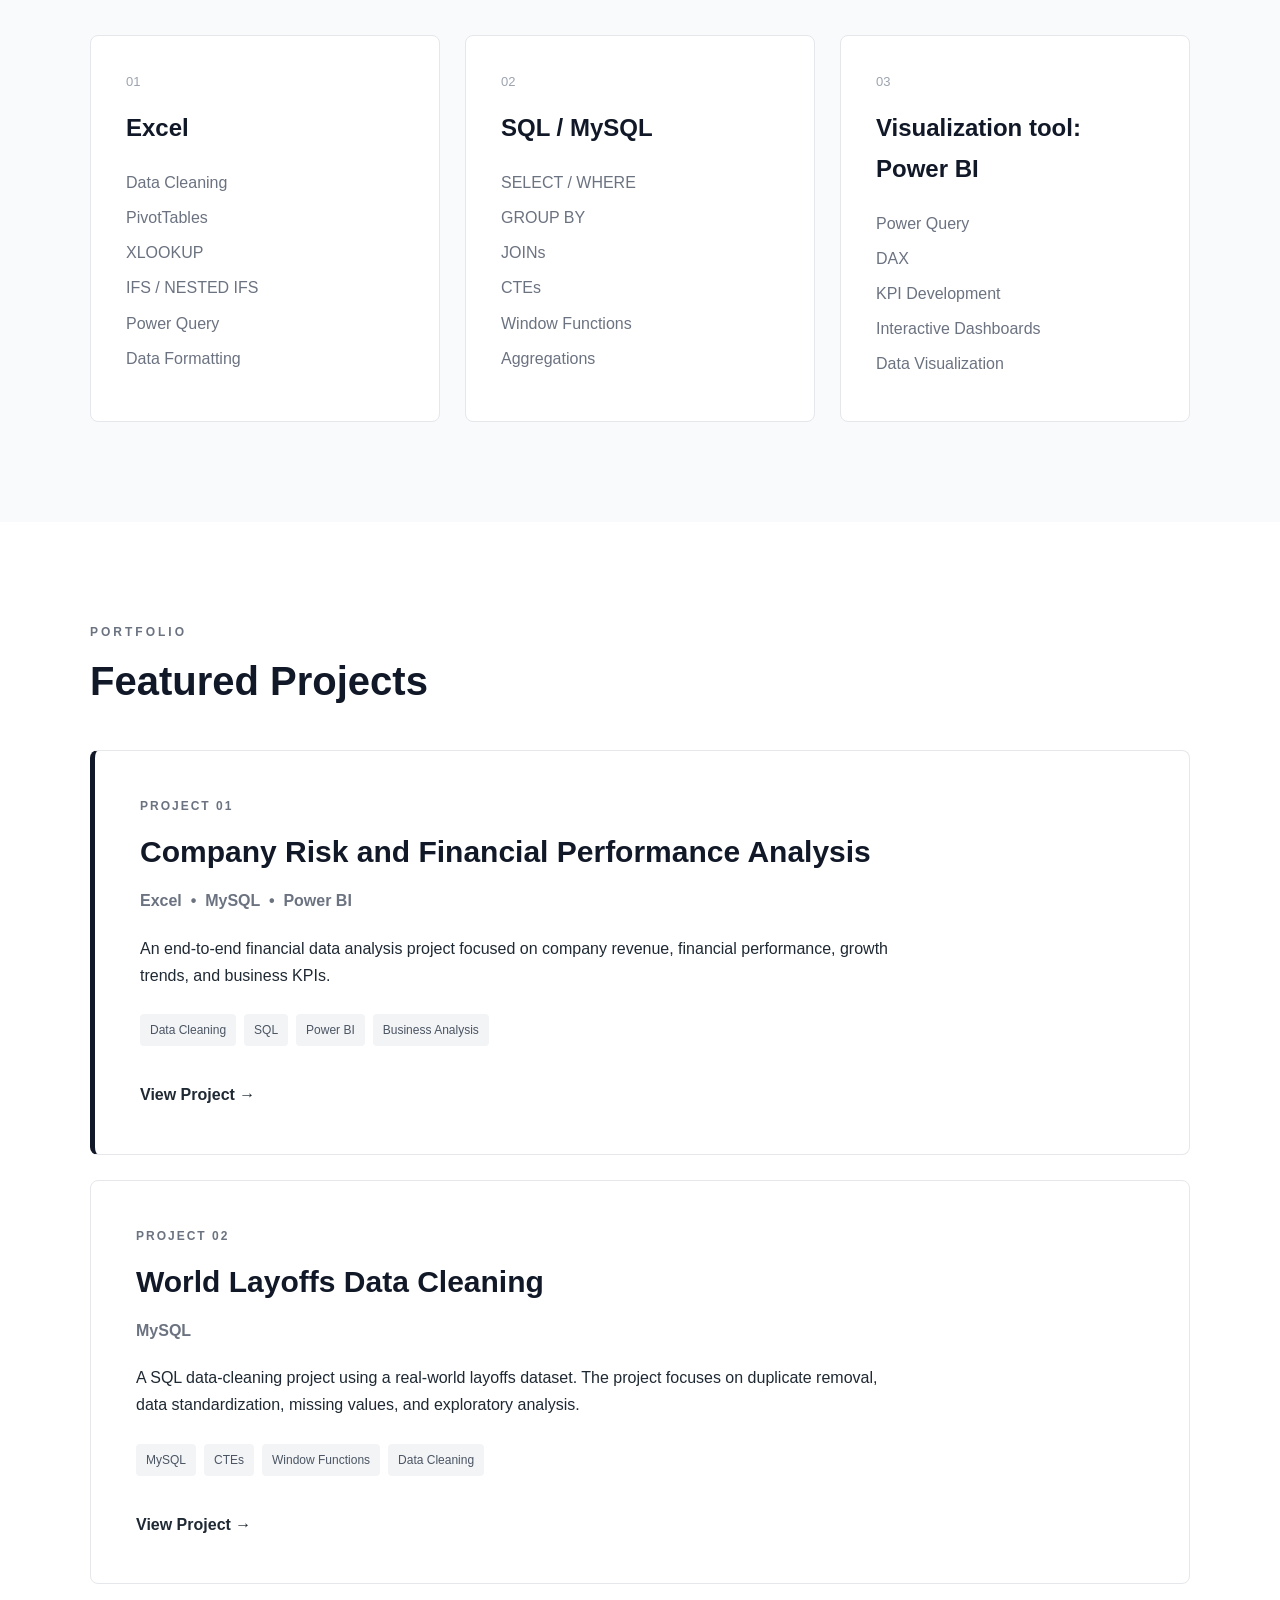
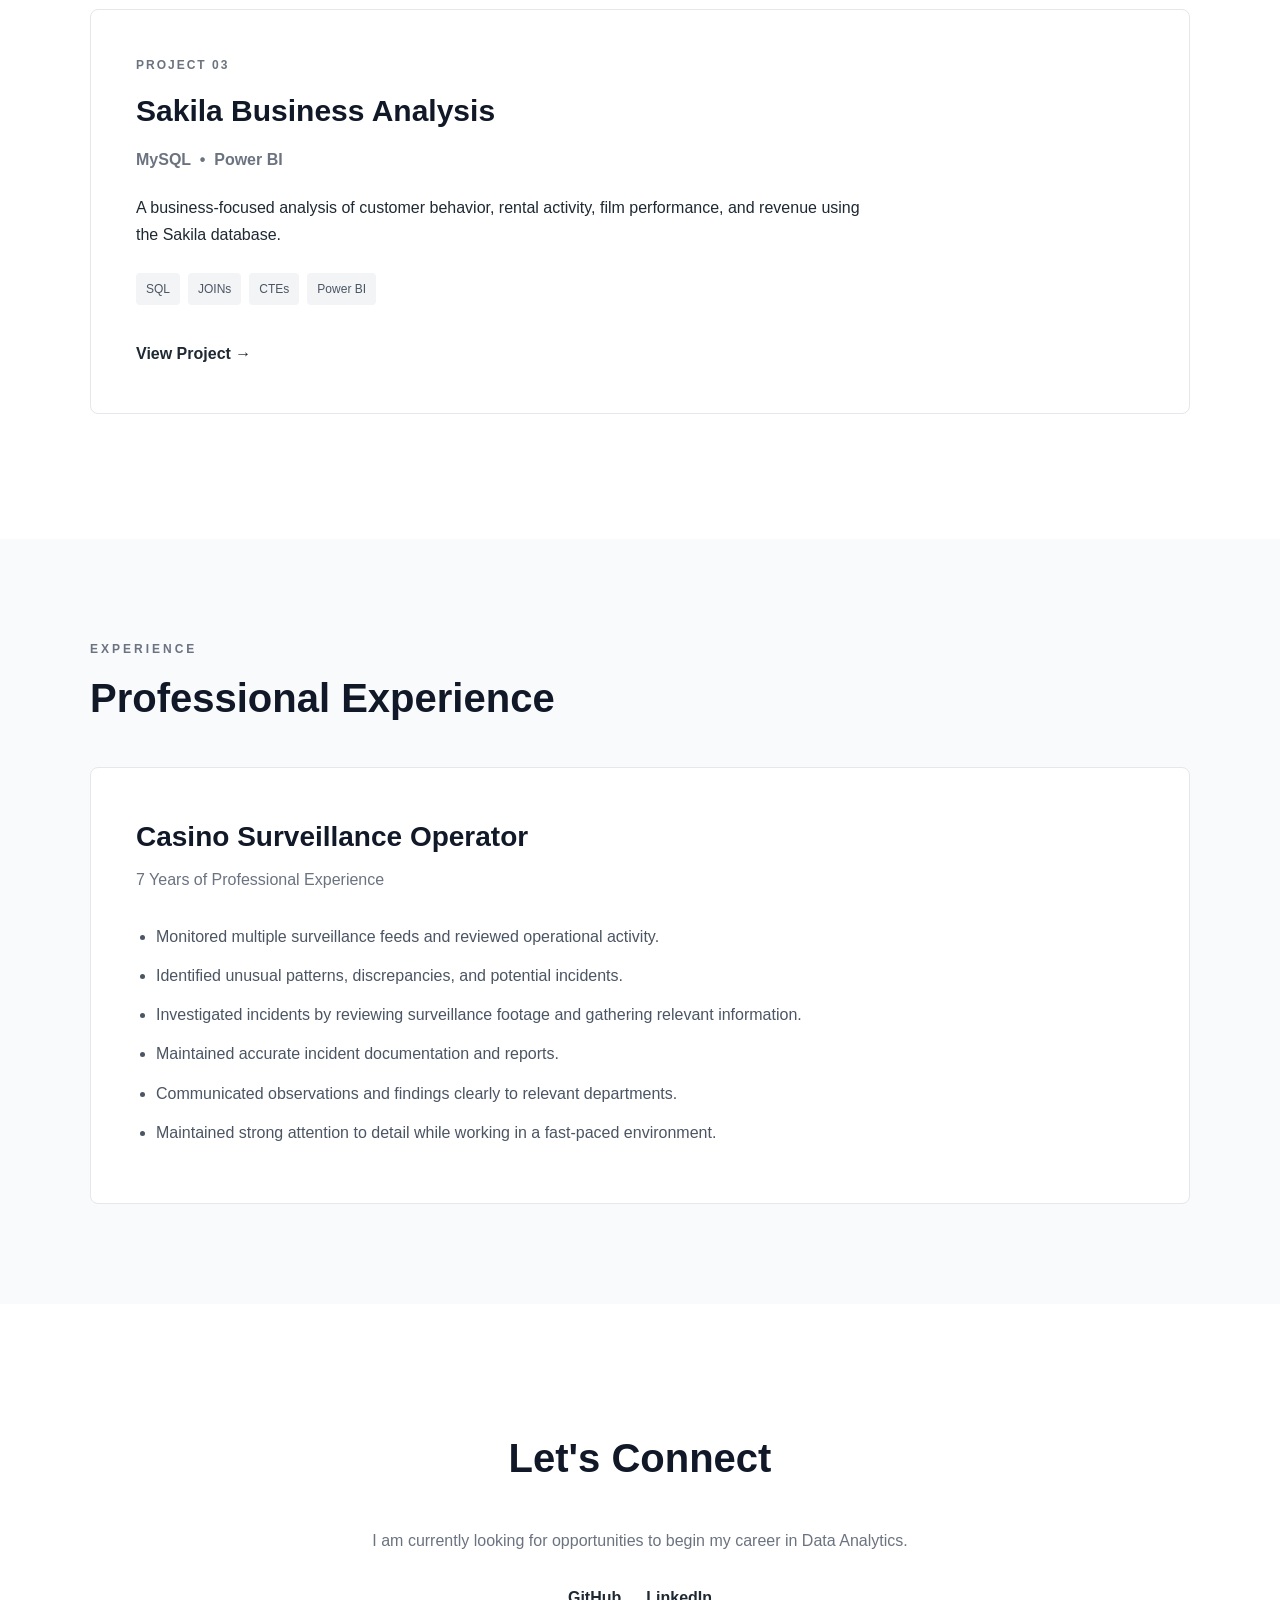
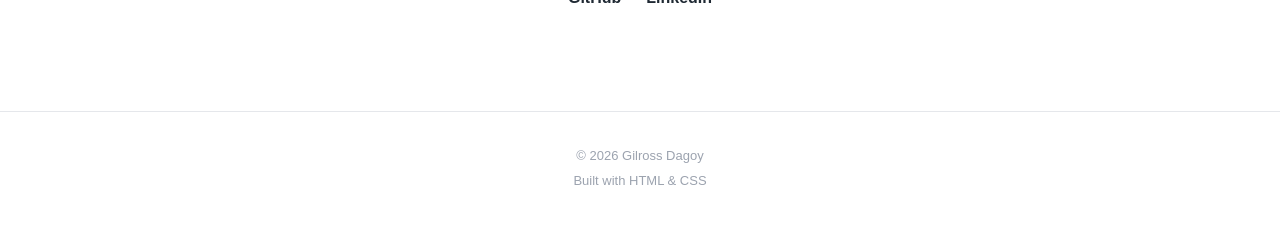
==== commit f3e5f24b: "Remove placeholder email from contact section Removed placeholder email link from contact section." ====
--- a/index.html
+++ b/index.html
@@ -575,7 +575,7 @@
     <div class="container contact-section">
 
         <p class="section-label">
-            CONTACT
+            
         </p>
 
         <h2>
@@ -600,19 +600,10 @@
             </a>
 
 
-            <a href="https://www.linkedin.com/"
+            <a href="https://www.linkedin.com/in/gilross-dagoy/"
                target="_blank">
 
                 LinkedIn
-
-            </a>
-
-
-            <!-- Replace this email with your actual email -->
-
-            <a href="mailto:YOUR-EMAIL@example.com">
-
-                Email
 
             </a>
 
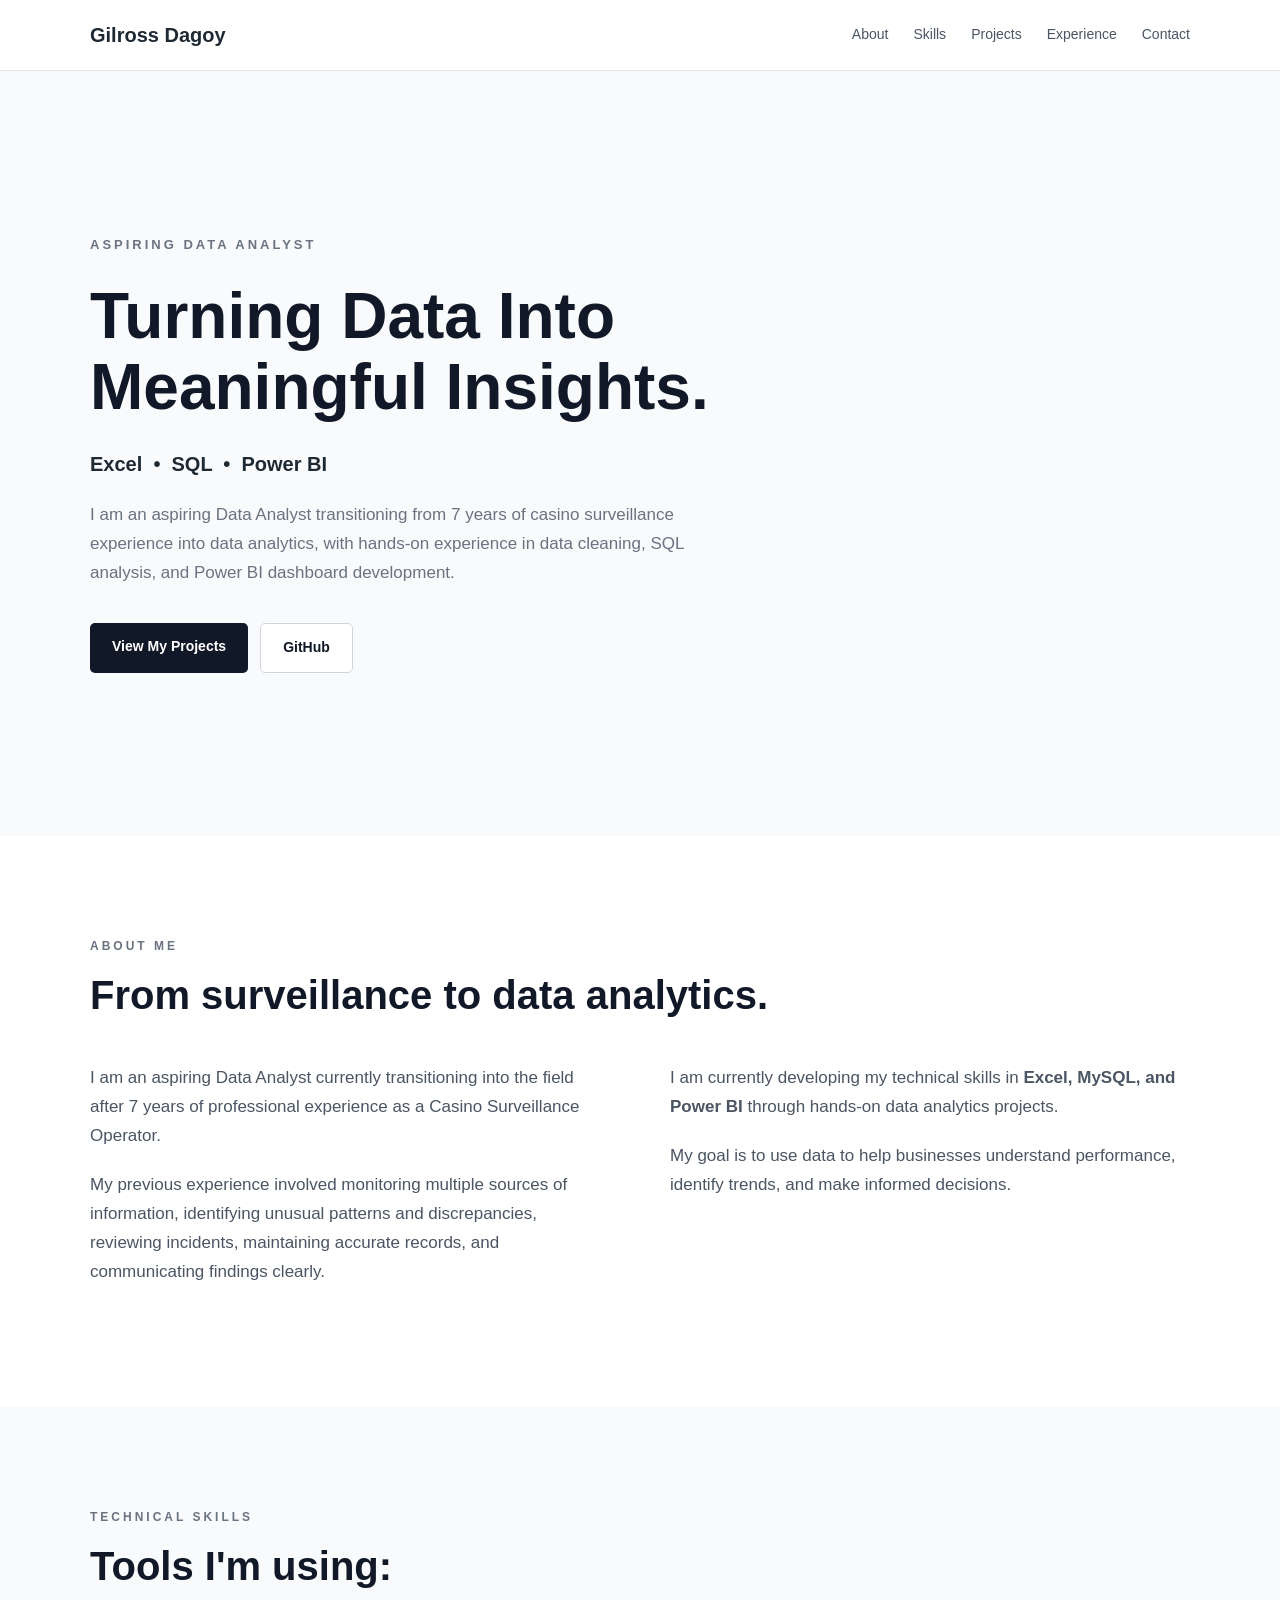
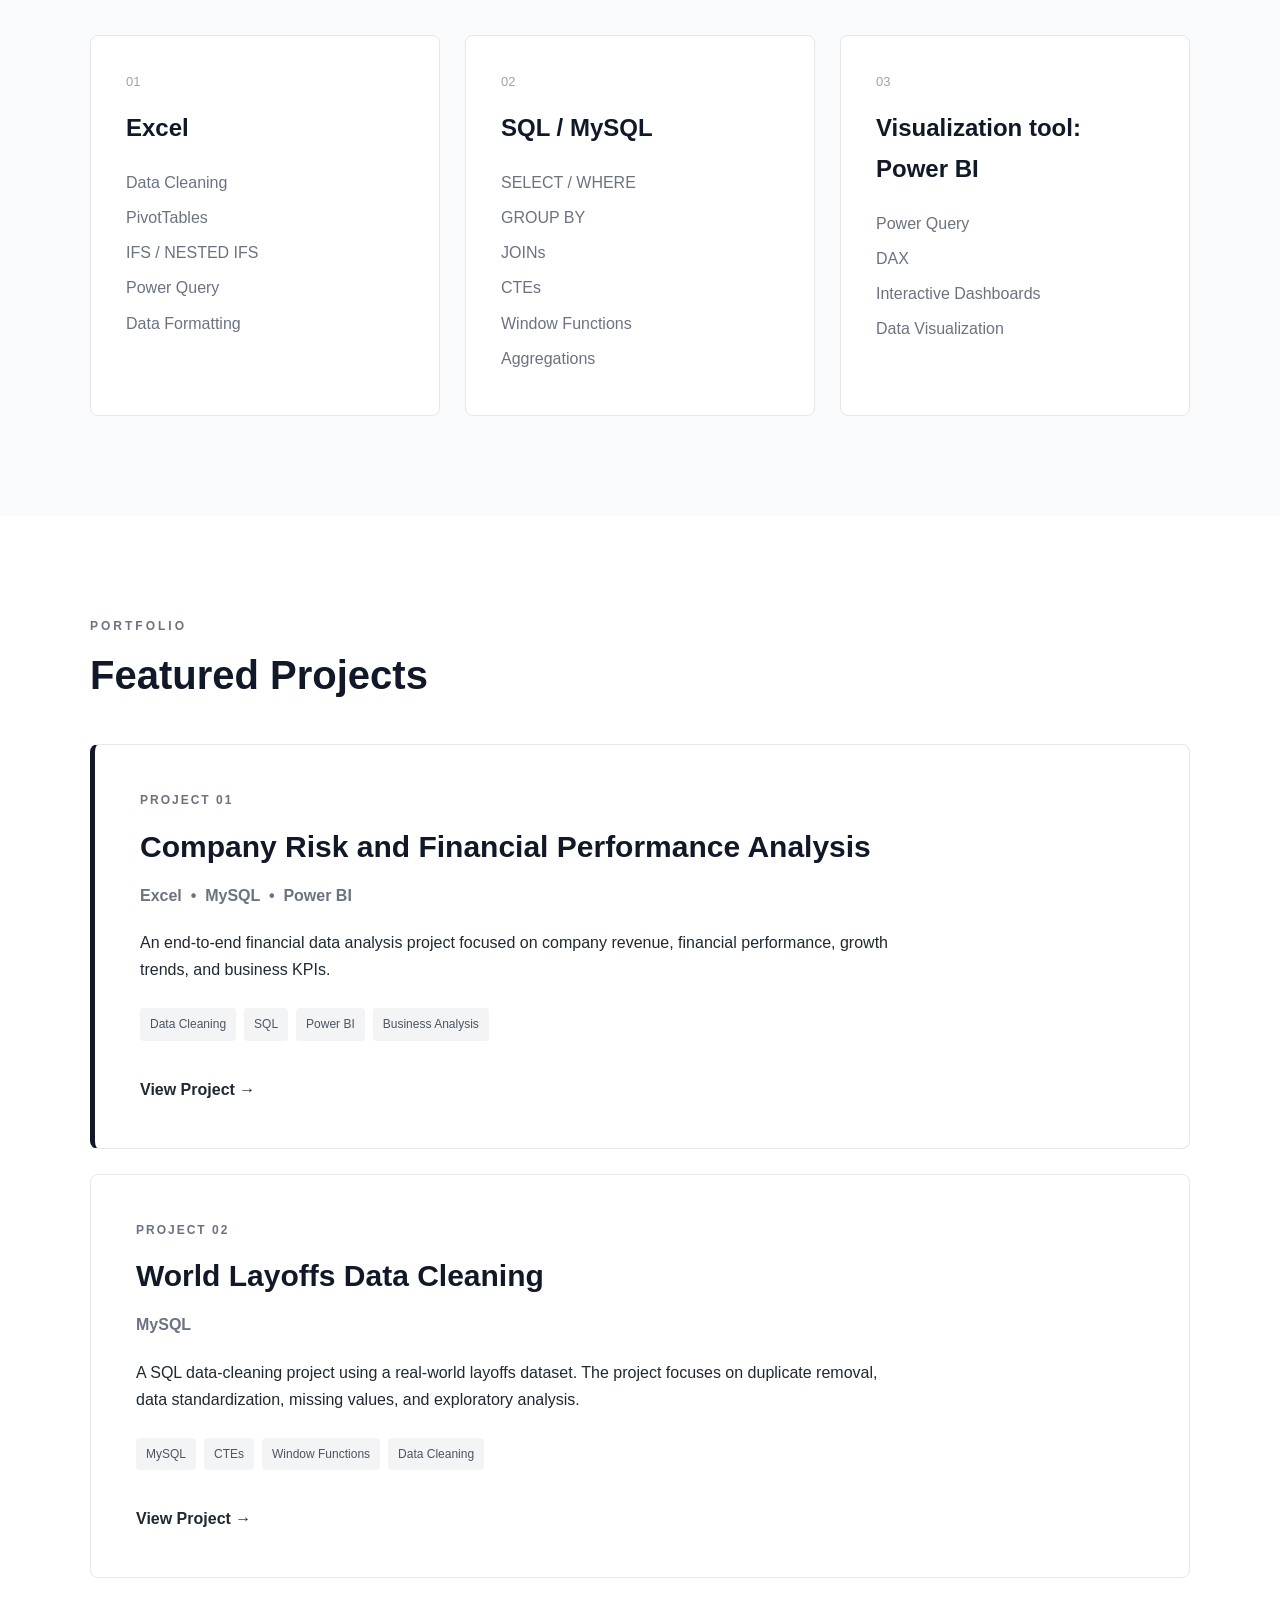
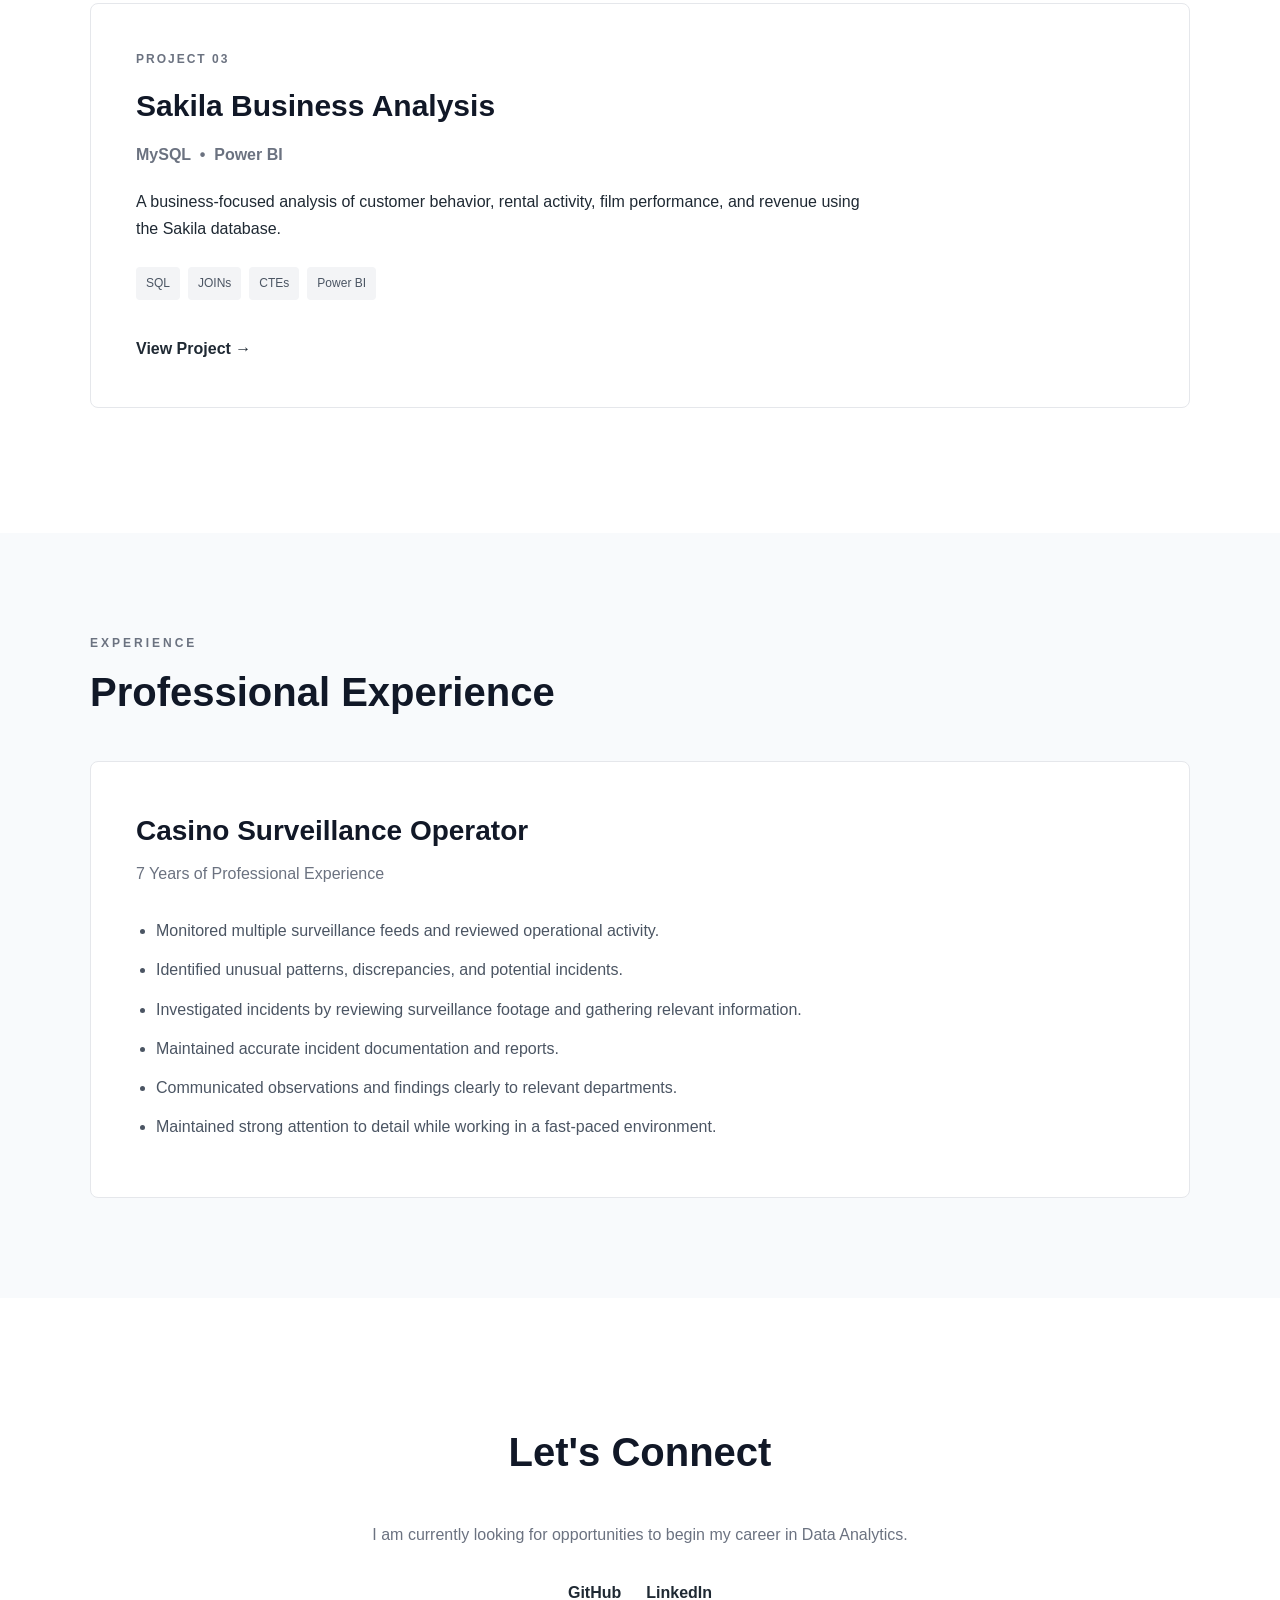
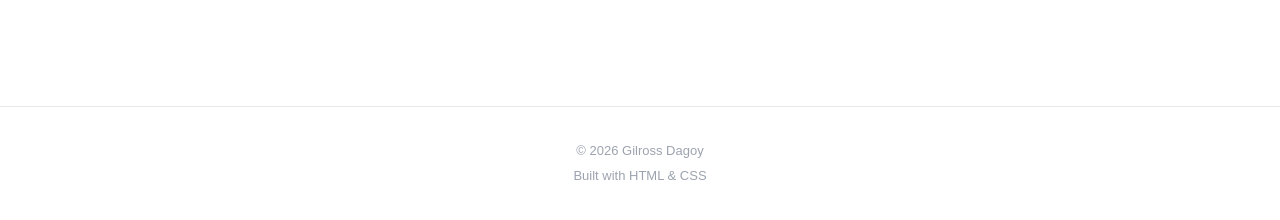
==== commit f815f32a: "Remove XLOOKUP and KPI Development items Removed XLOOKUP and KPI Development from the list." ====
--- a/index.html
+++ b/index.html
@@ -214,8 +214,6 @@
 
                     <li>PivotTables</li>
 
-                    <li>XLOOKUP</li>
-
                     <li>IFS / NESTED IFS</li>
 
                     <li>Power Query</li>
@@ -277,8 +275,6 @@
                     <li>Power Query</li>
 
                     <li>DAX</li>
-
-                    <li>KPI Development</li>
 
                     <li>Interactive Dashboards</li>
 
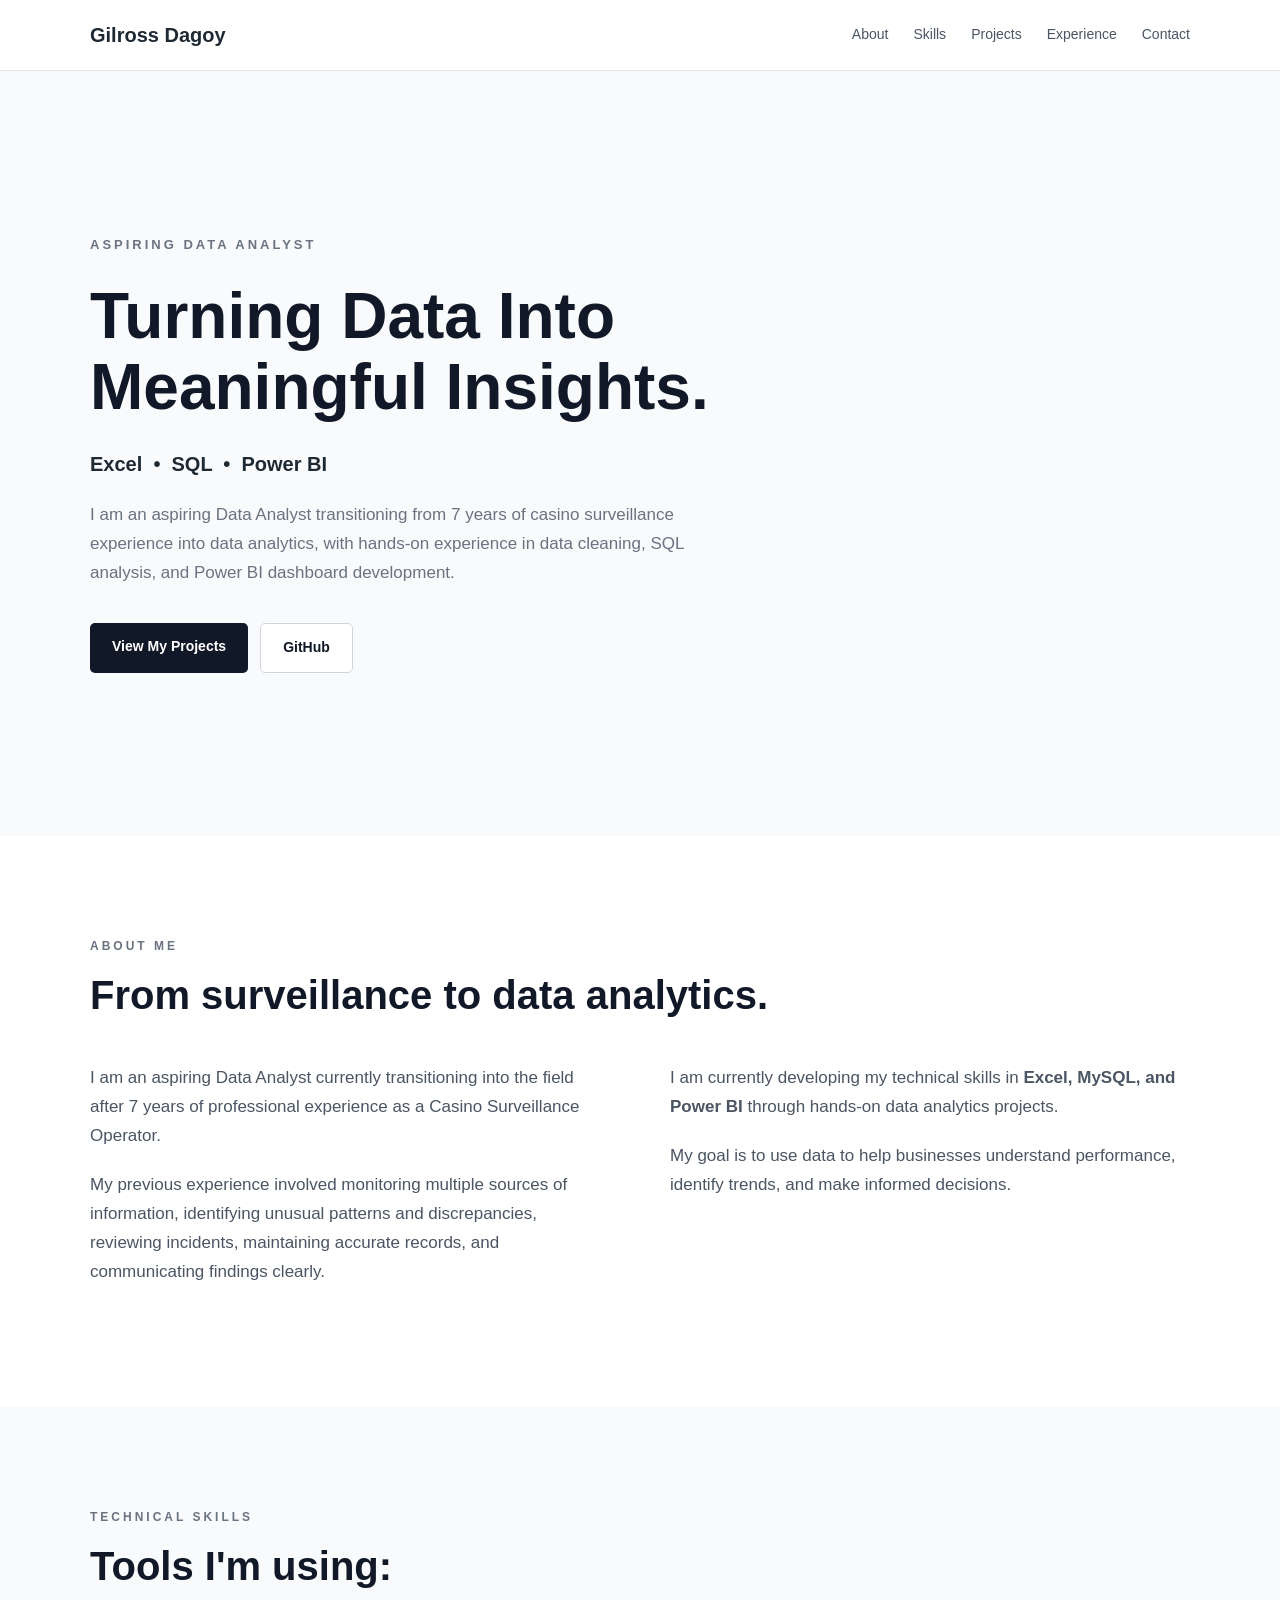
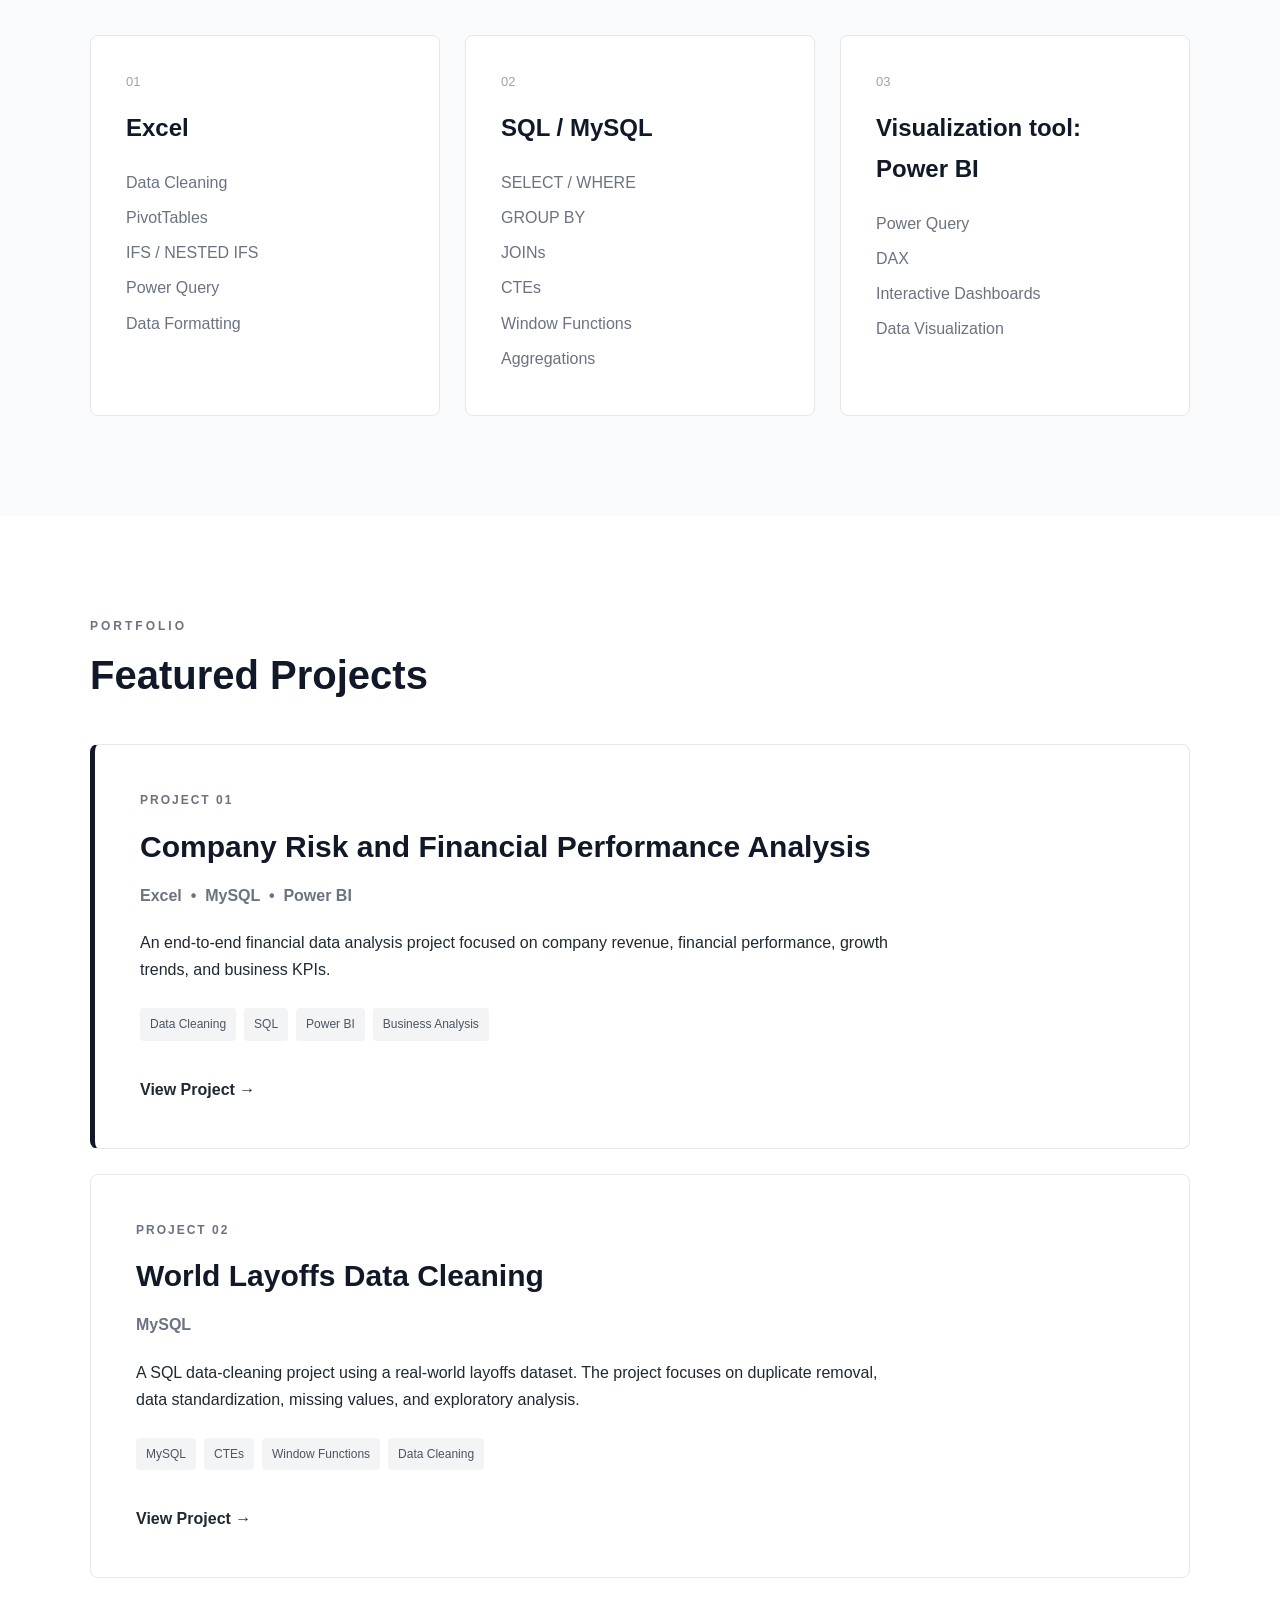
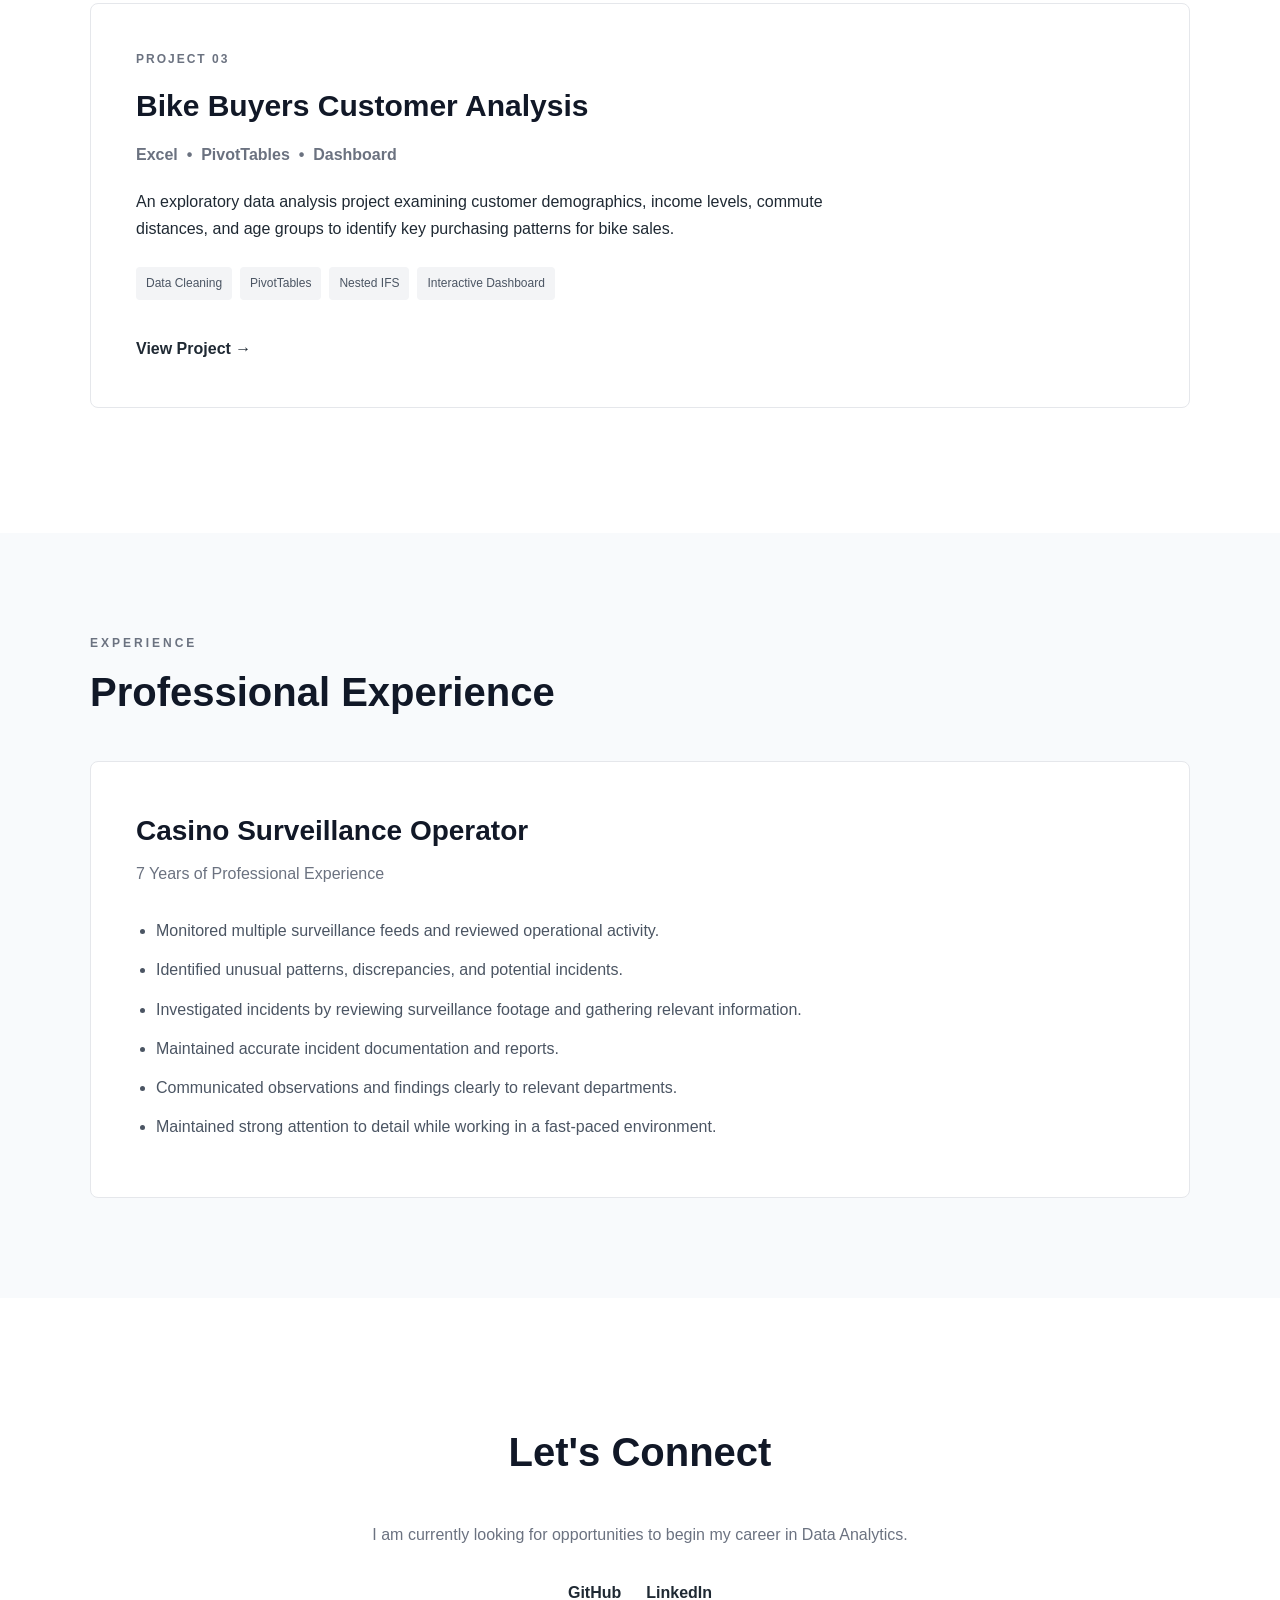
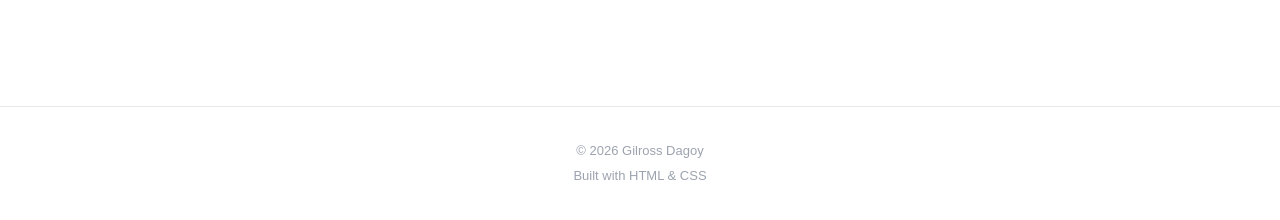
==== commit 50505ebf: "Revise project details for bike buyers analysis Updated project details to reflect a new analysis fo" ====
--- a/index.html
+++ b/index.html
@@ -430,37 +430,37 @@
                 </p>
 
                 <h3>
-                    Sakila Business Analysis
+                    Bike Buyers Customer Analysis
                 </h3>
 
                 <p class="project-tools">
-                    MySQL &nbsp;•&nbsp; Power BI
+                    Excel &nbsp;•&nbsp; PivotTables &nbsp;•&nbsp; Dashboard
                 </p>
 
                 <p>
 
-                    A business-focused analysis of customer
-                    behavior, rental activity, film
-                    performance, and revenue using the
-                    Sakila database.
+                    An exploratory data analysis project examining 
+                    customer demographics, income levels, commute distances, 
+                    and age groups to identify key purchasing patterns 
+                    for bike sales.
 
                 </p>
 
 
                 <div class="project-tags">
 
-                    <span>SQL</span>
-
-                    <span>JOINs</span>
-
-                    <span>CTEs</span>
-
-                    <span>Power BI</span>
+                    <span>Data Cleaning</span>
+
+                    <span>PivotTables</span>
+
+                    <span>Nested IFS</span>
+
+                    <span>Interactive Dashboard</span>
 
                 </div>
 
 
-                <a href="projects/sakila-analysis.html"
+                <a href="projects/bike-buyers-analysis.html"
                    class="project-link">
 
                     View Project →
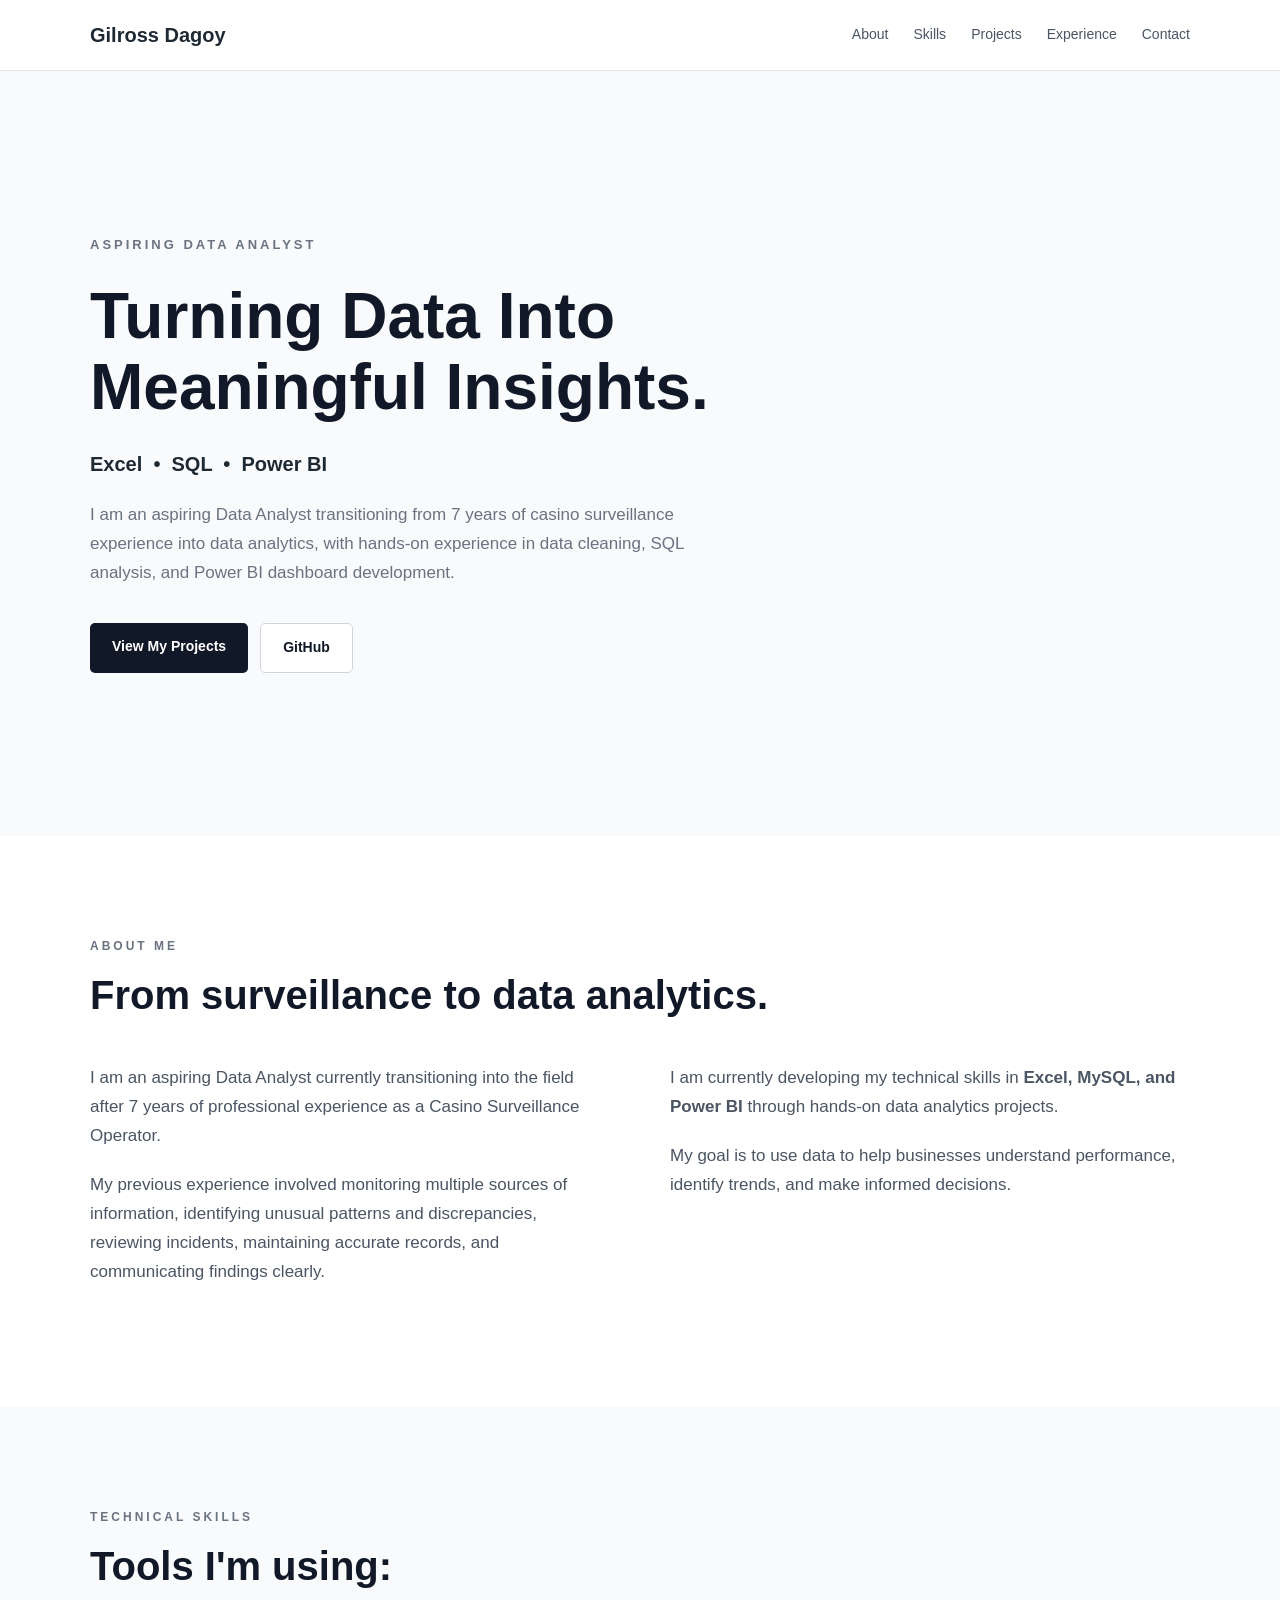
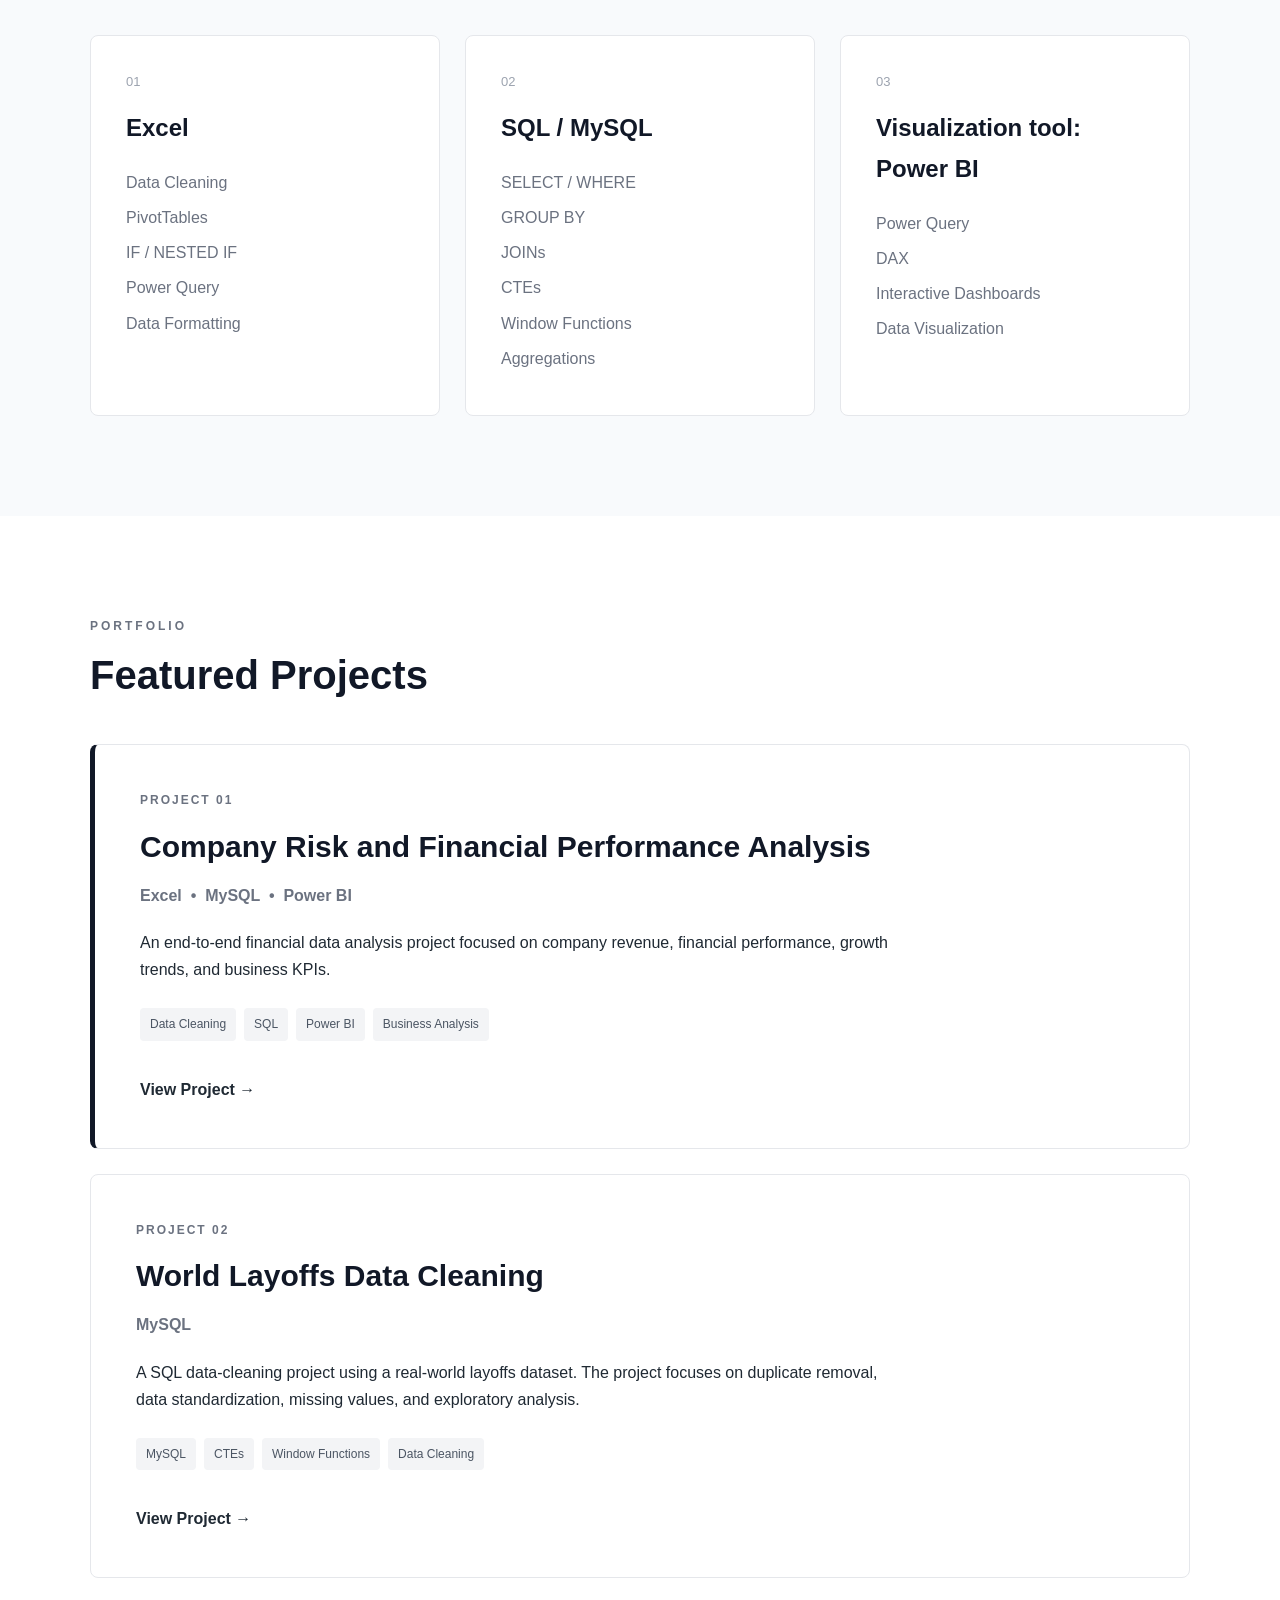
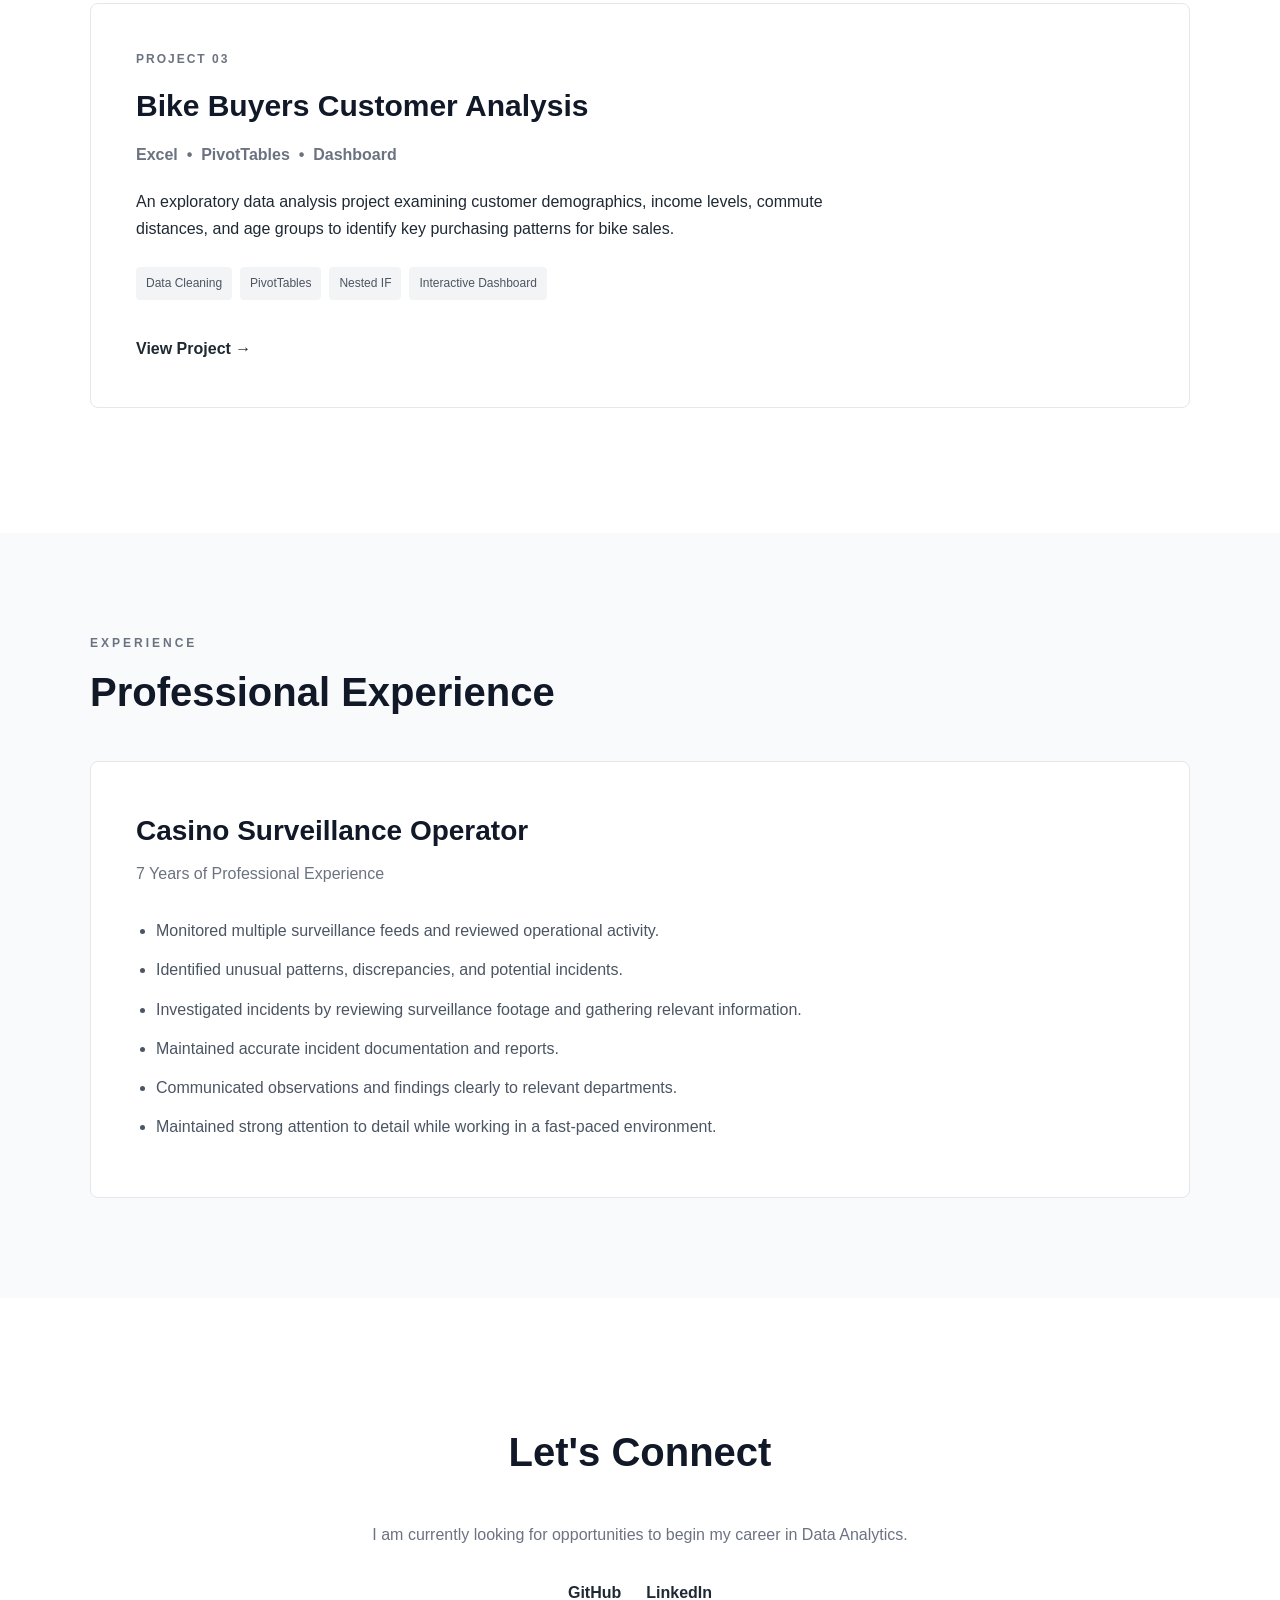
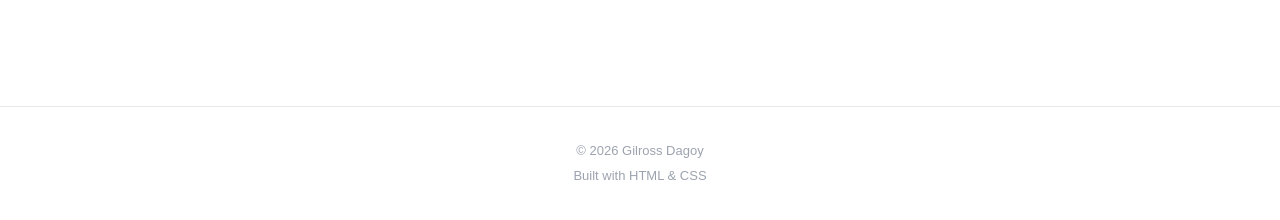
==== commit ee60b301: "Correct 'IFS' to 'IF' in index.html" ====
--- a/index.html
+++ b/index.html
@@ -214,7 +214,7 @@
 
                     <li>PivotTables</li>
 
-                    <li>IFS / NESTED IFS</li>
+                    <li>IF / NESTED IF</li>
 
                     <li>Power Query</li>
 
@@ -453,7 +453,7 @@
 
                     <span>PivotTables</span>
 
-                    <span>Nested IFS</span>
+                    <span>Nested IF</span>
 
                     <span>Interactive Dashboard</span>
 
